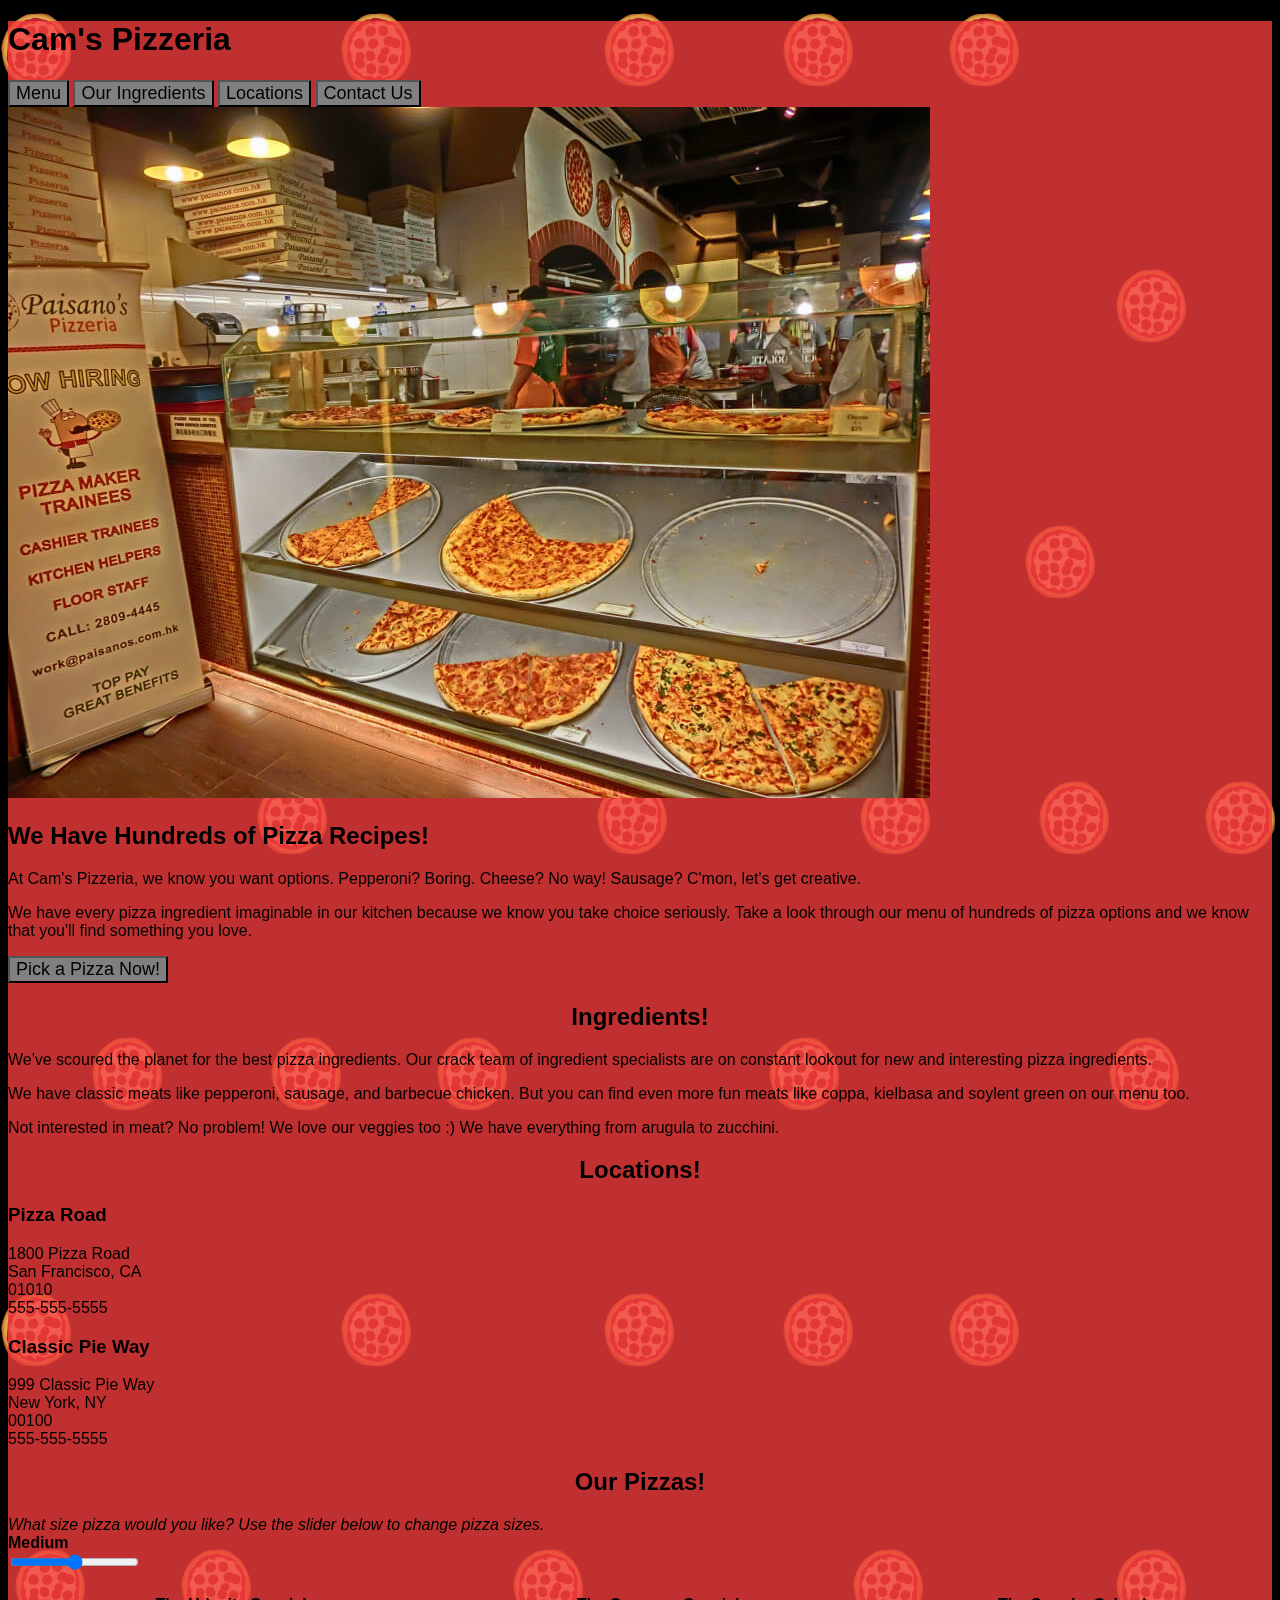
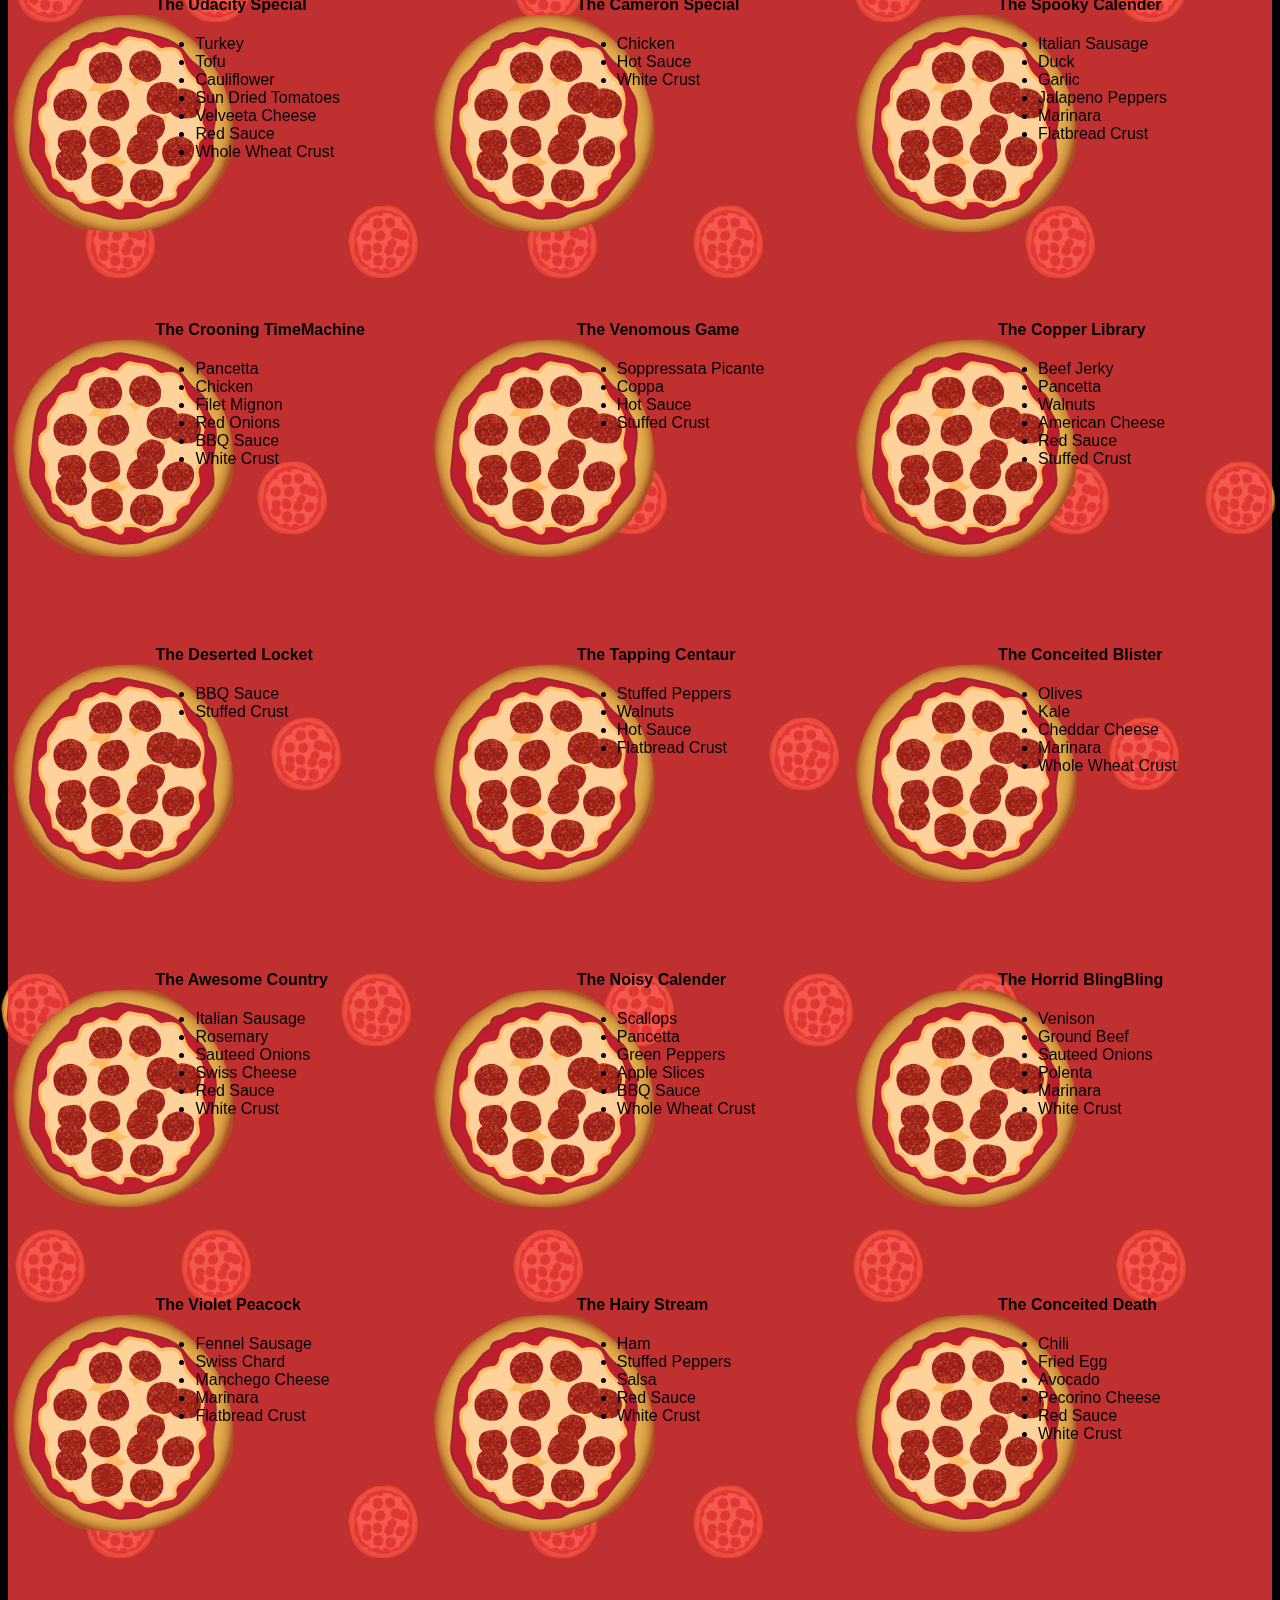
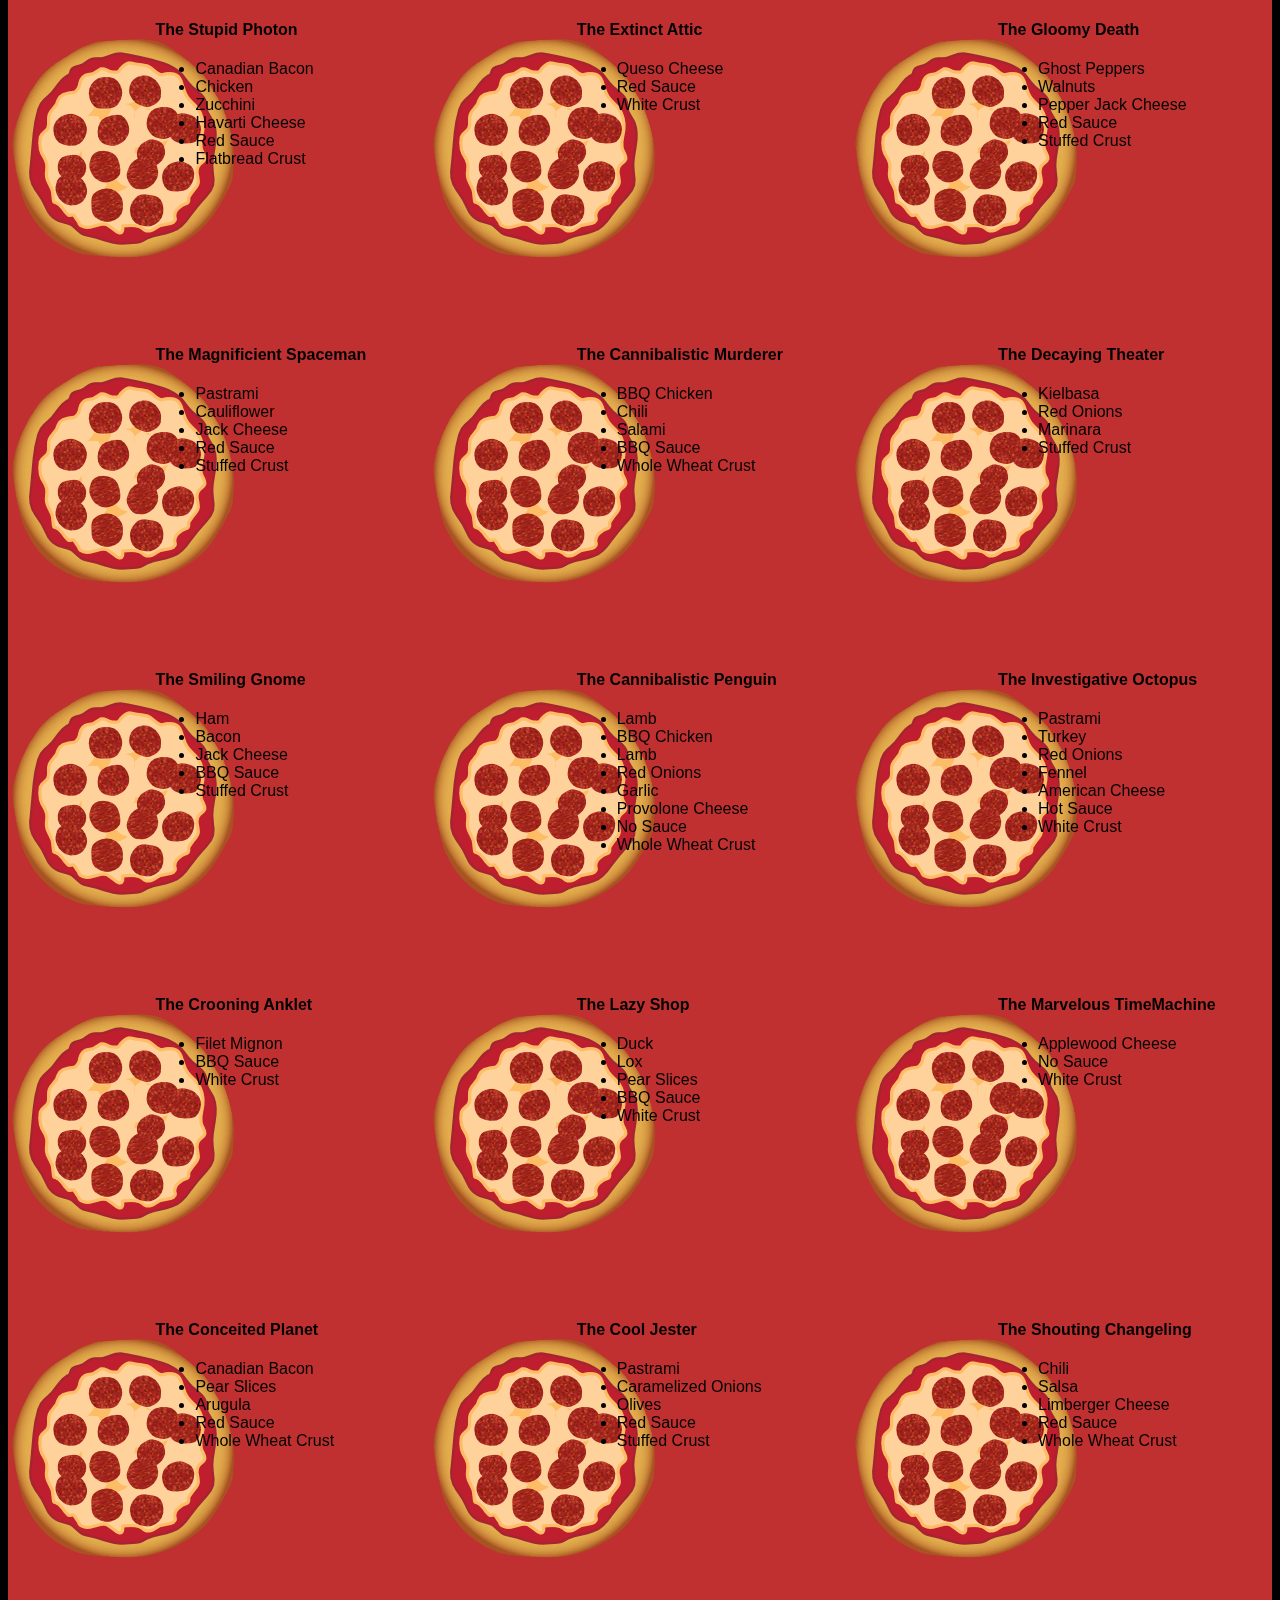
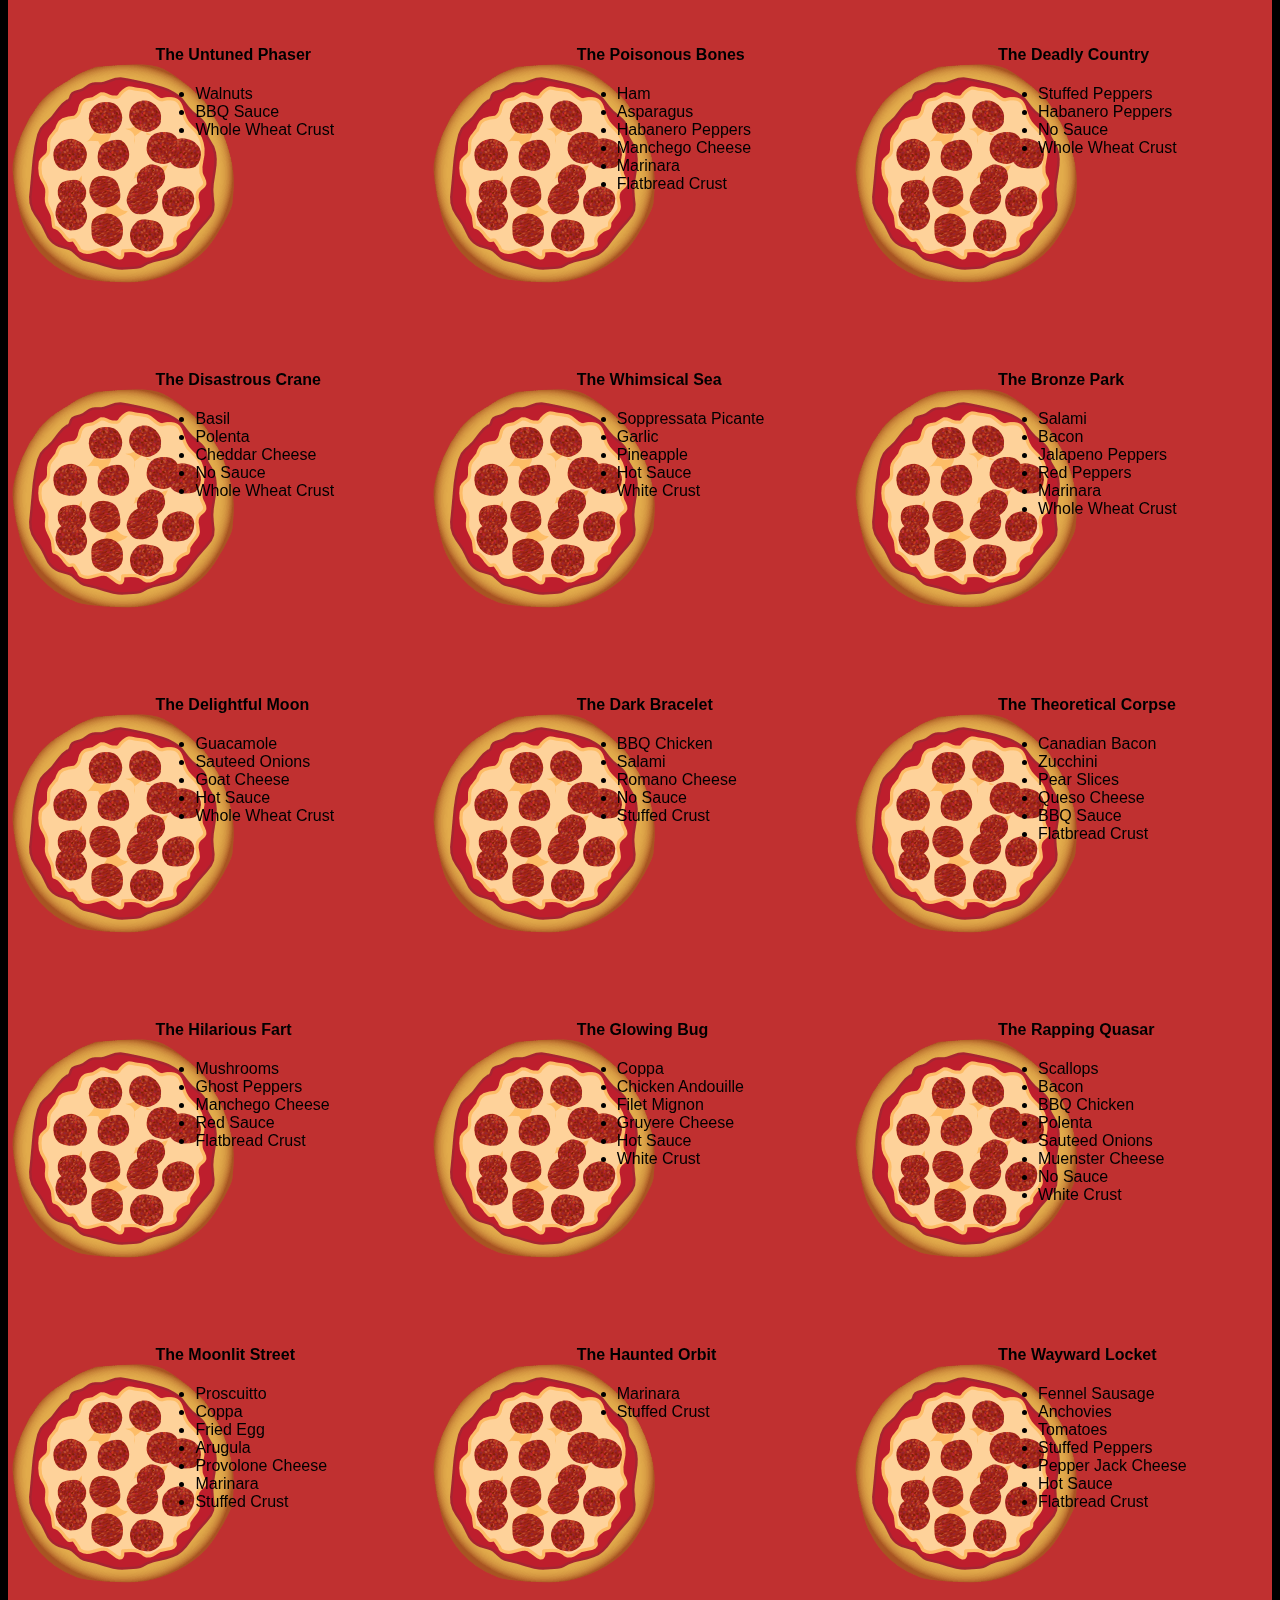
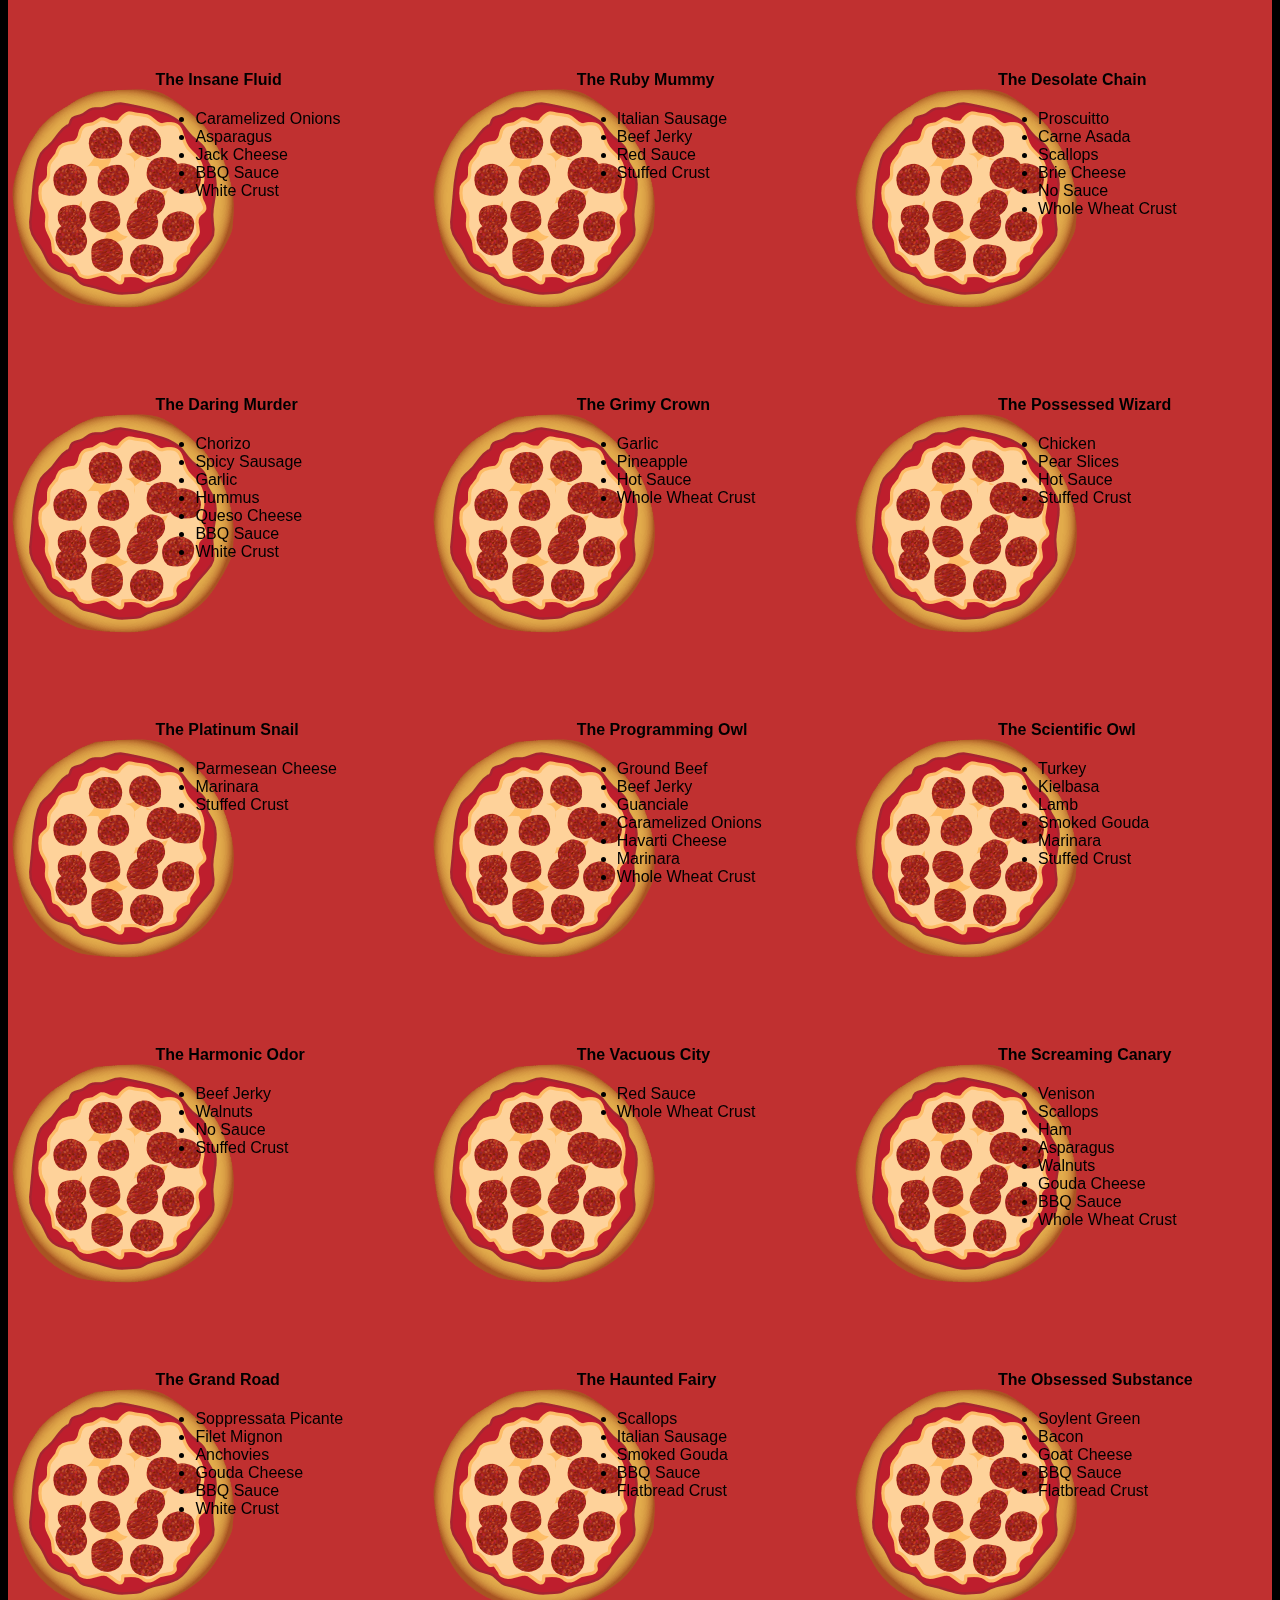
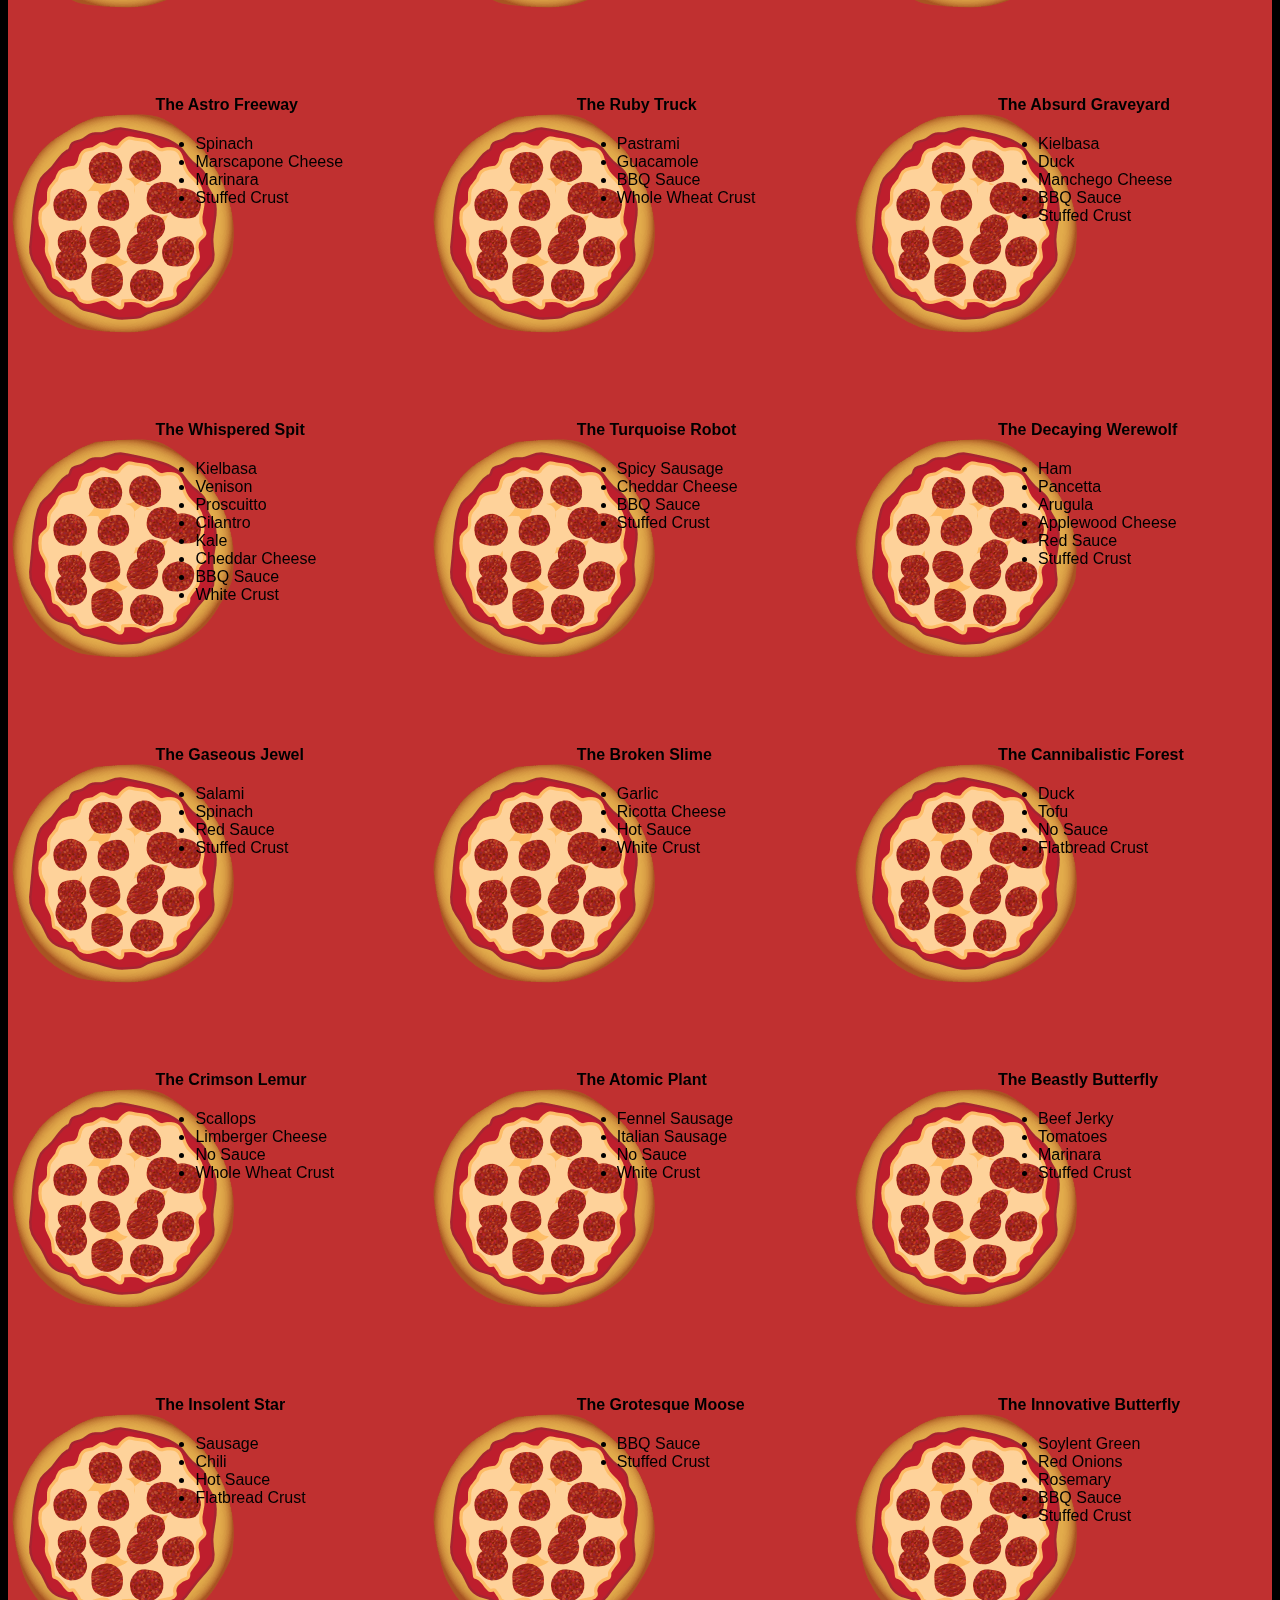
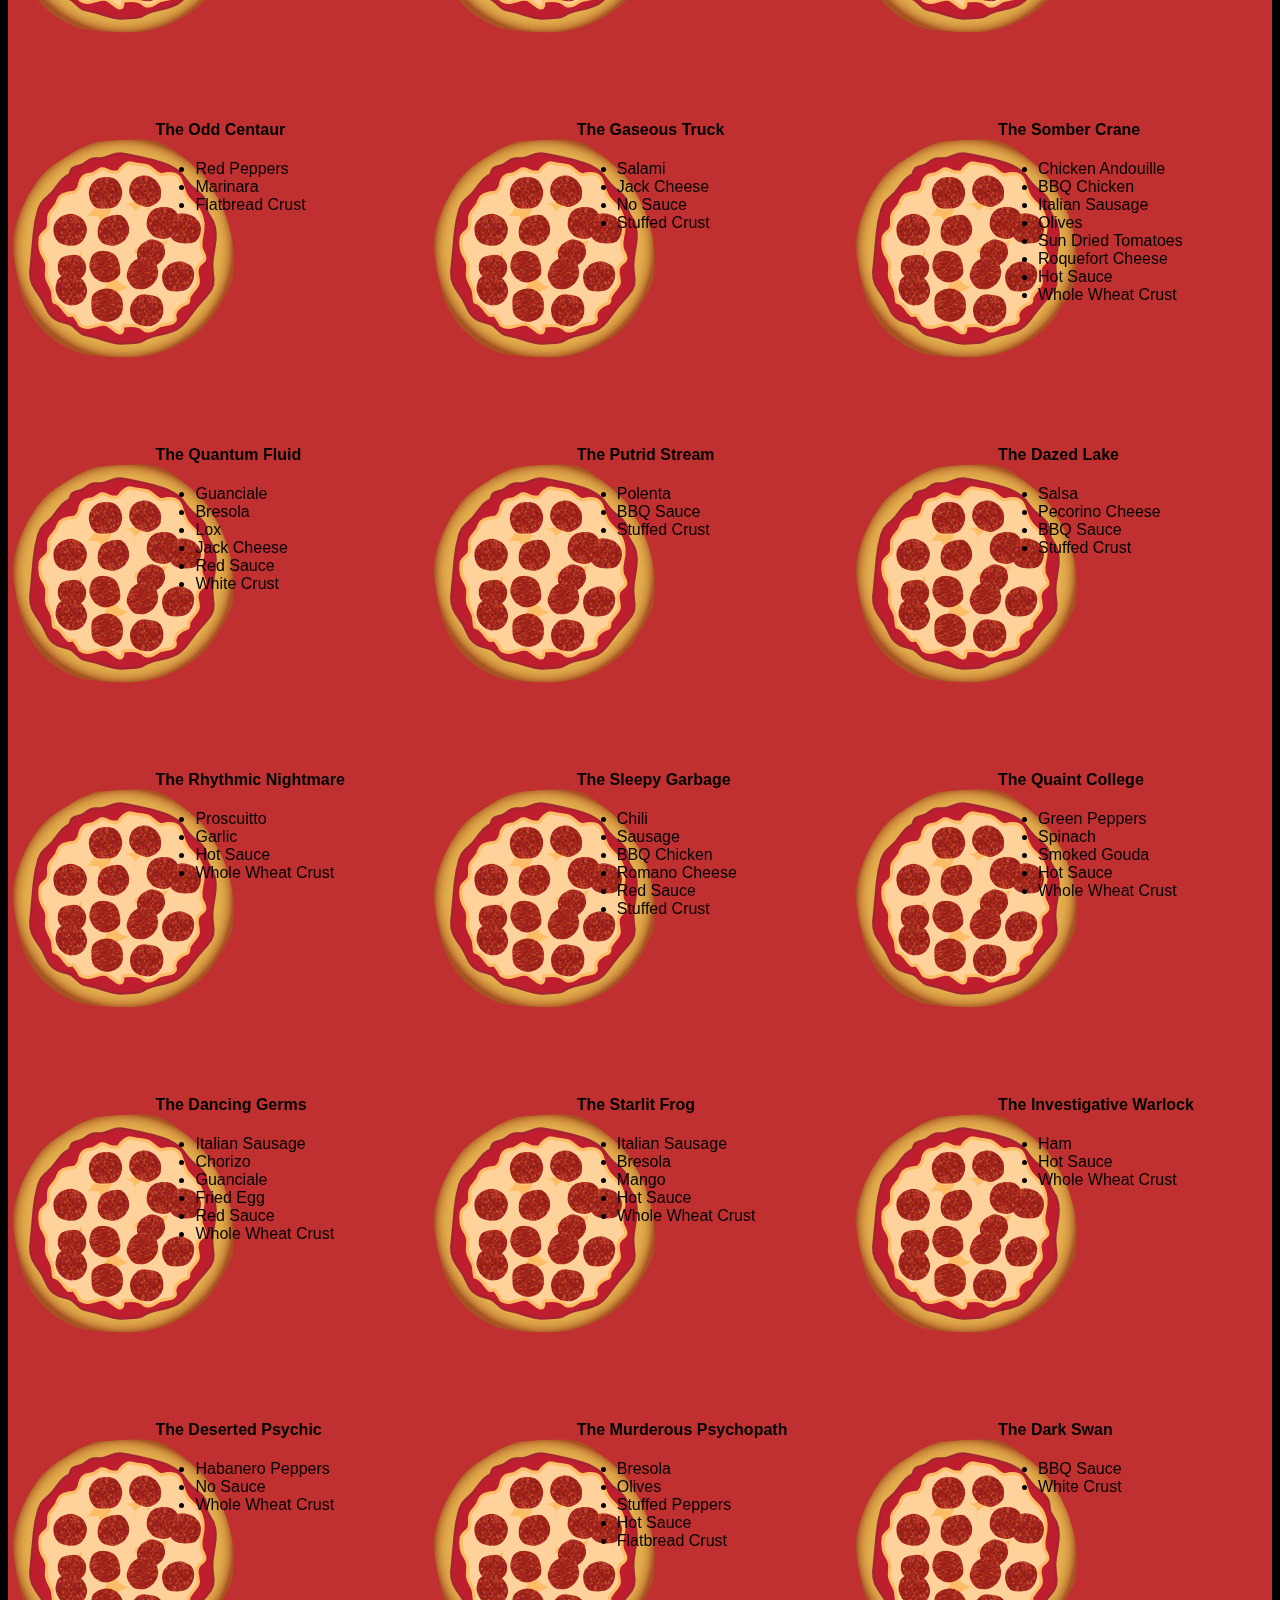
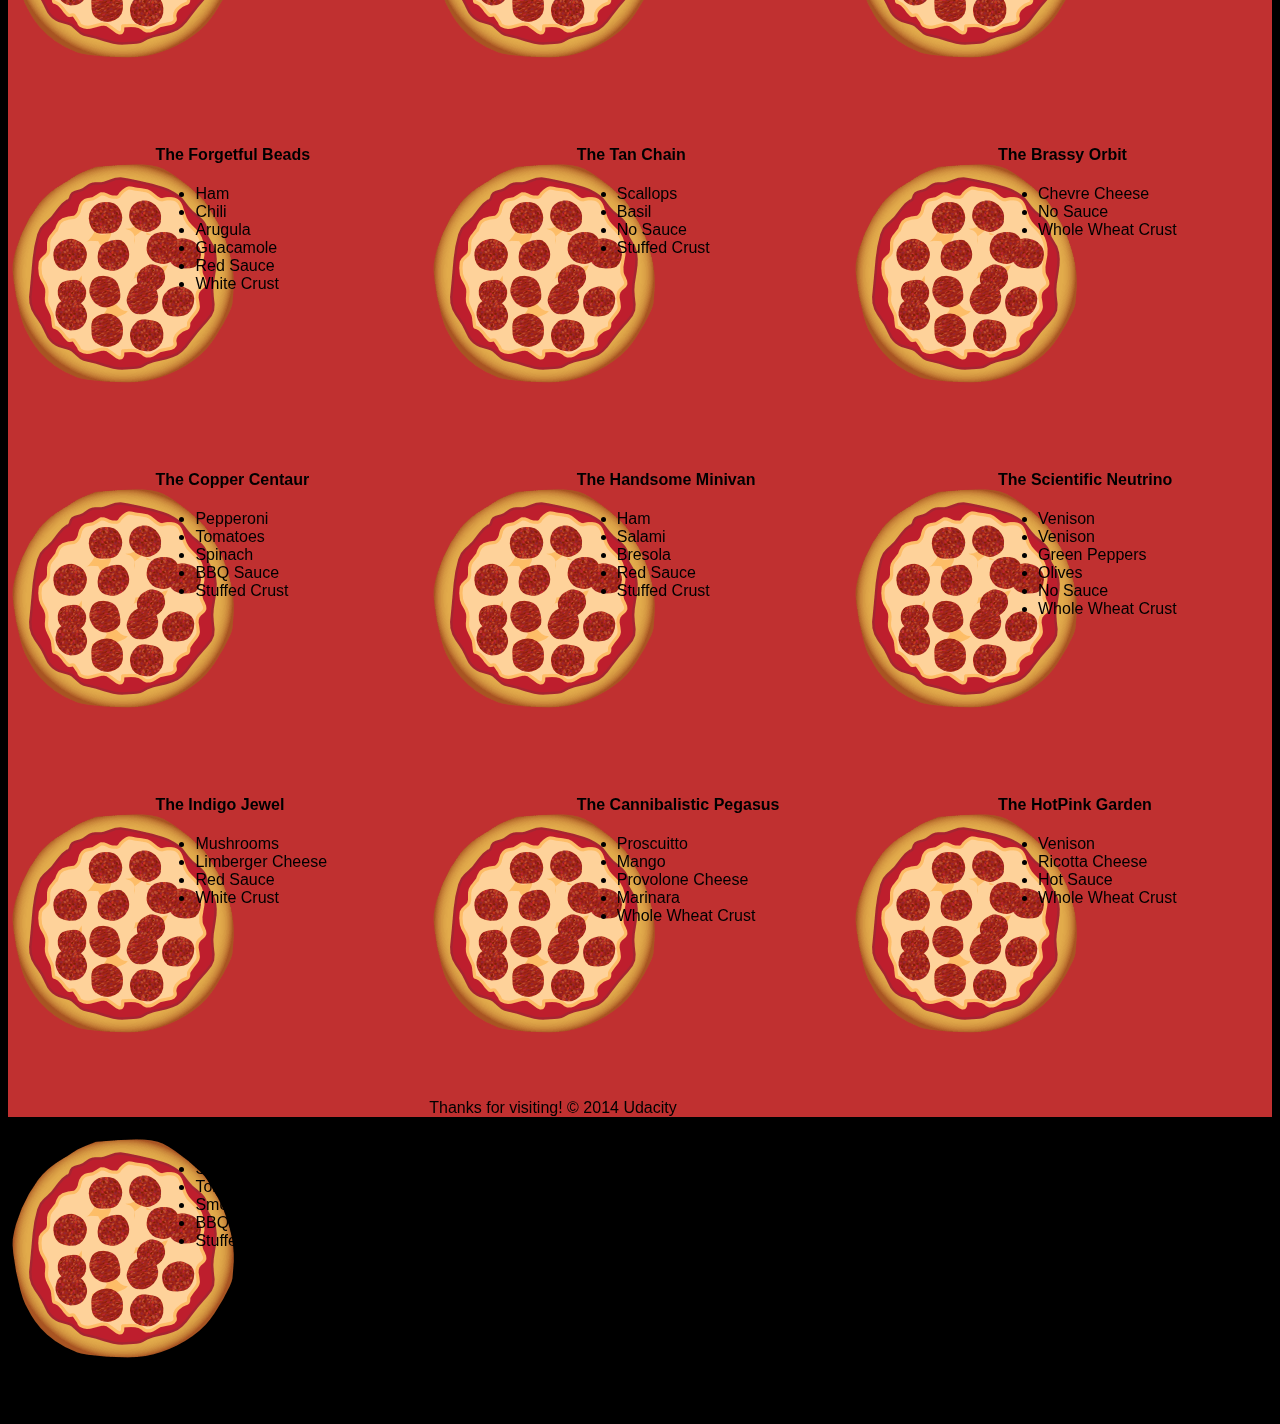
==== views/pizza.html @ ca4ec392 "Small updates" ====
﻿<!DOCTYPE HTML>
<html>
<head>
    <meta name="viewport" content="width=device-width, initial-scale=1">
<meta charset="utf-8" />
  <link rel="stylesheet" href="css/bootstrap-grid.css">
    <!--Inlining the css-->
    <style>
        *{-webkit-box-sizing:border-box;-moz-box-sizing:border-box;-box-sizing:border-box}body{font-family:"Trebuchet MS",Helvetica,sans-serif;background:#000}input{background:grey;font-size:18px}form{display:inline-block}.centered{text-align:center}#pizzaSize{font-weight:800}.mover{position:fixed;width:256px;z-index:-1;will-change:transform}.randomPizzaContainer{float:left;display:flex}.randomPizzaContainer:after{content:"";display:table;clear:both}.container{background-color:rgba(240,60,60,.8)}
    </style>
</head>

<body>
  <div class="container">
    <div id="header" class="row">
      <div class="col-md-6">
        <div class="row">
          <div class="col-md-12">
            <h1>Cam's Pizzeria</h1>
            <div class="row">
              <div id="menu" class="col-md-12">
                <form action="#randomPizzas">
                  <input type="submit" value="Menu">
                </form>
                <form action="#ingredients">
                  <input type="submit" value="Our Ingredients">
                </form>
                <form action="#locations">
                  <input type="submit" value="Locations">
                </form>
                <form action="#" onsubmit="alert('Thanks for clicking! This button doesn\'t do anything because this is a fake pizzeria :\)')">
                  <input type="submit" value="Contact Us">
                </form>
              </div>
            </div>
          </div>
        </div>
      </div>
      <div id="movingPizzas1" class="col-md-6">
      </div>
    </div>
    <div id="callToAction" class="row">
      <div class="col-md-4">
        <img src="images/pizzeria.jpg" class="img-responsive"> <!-- Image credit to: http://commons.wikimedia.org/wiki/File:HK_TST_night_%E5%98%89%E8%98%AD%E9%81%93_Granville_Road_restaurant_Paisano's_Pizzeria_pizza_Dec-2013.JPG -->
      </div>
      <div class="col-md-8">
        <div class="row">
          <div class="col-md-12">
            <h2>We Have Hundreds of Pizza Recipes!</h2>
            <p>At Cam's Pizzeria, we know you want options. Pepperoni? Boring. Cheese? No way! Sausage? C'mon, let's get creative.</p>

            <p>We have every pizza ingredient imaginable in our kitchen because we know you take choice seriously. Take a look through our menu of hundreds of pizza options and we know that you'll find something you love.</p>
          </div>
        </div>
        <div class="row">
          <div class="col-md-6 col-md-push-3">
            <form action="#randomPizzas">
              <input type="submit" value="Pick a Pizza Now!">
            </form>
          </div>
        </div>
      </div>
    </div>
    <div id="ingredients" class="row">
      <div class="col-md-8 col-md-push-2">
        <div class="row">
          <div class="col-md-12 centered">
            <h2>Ingredients!</h2>
          </div>
        </div>
        <div class="row">
          <div class="col-md-12">
            <p>We've scoured the planet for the best pizza ingredients. Our crack team of ingredient specialists are on constant lookout for new and interesting pizza ingredients.</p>

            <p>We have classic meats like pepperoni, sausage, and barbecue chicken. But you can find even more fun meats like coppa, kielbasa and soylent green on our menu too.</p>

            <p>Not interested in meat? No problem! We love our veggies too :) We have everything from arugula to zucchini.</p>
          </div>
        </div>
      </div>
    </div>
    <div id="locations" class="row">
      <div class="col-md-12">
        <h2 style="text-align: center">Locations!</h2>
        <div class="row">
          <div class="col-md-6">
            <h3>Pizza Road</h3>
            <p>1800 Pizza Road<br>San Francisco, CA<br>01010<br>555-555-5555</p>
          </div>
          <div class="col-md-6">
            <h3>Classic Pie Way</h3>
            <p>999 Classic Pie Way<br>New York, NY<br>00100<br>555-555-5555</p>
          </div>
        </div>
      </div>
    </div>
    <div id="pizzaGenerator" class="row">
      <div class="col-md-12">
        <h2 style="text-align: center">Our Pizzas!</h2>
        <div class="row">
          <div class="col-md-12">
            <em>What size pizza would you like? Use the slider below to change pizza sizes.</em>
          </div>
          <div id="pizzaSize" class="col-md-6">Medium</div>
          <div class="col-md-12">
            <input id="sizeSlider" type="range" min="1" max="3" value="2" step="1" onchange="resizePizzas(this.value)"></input>
          </div>
        </div>
        <div id="randomPizzas" class="row">
          <div id="pizza0" class="randomPizzaContainer" style="width:33.33%; height: 325px;">
            <div style="width:35%">
              <img src="images/pizza.png" class="img-responsive">
            </div>
            <div style="width:65%">
              <h4>The Udacity Special</h4>
              <ul>
                <li>Turkey</li>
                <li>Tofu</li>
                <li>Cauliflower</li>
                <li>Sun Dried Tomatoes</li>
                <li>Velveeta Cheese</li>
                <li>Red Sauce</li>
                <li>Whole Wheat Crust</li>
              </ul>
            </div>
          </div>
          <div id="pizza1" class="randomPizzaContainer" style="width:33.33%; height: 325px;">
            <div style="width:35%">
              <img src="images/pizza.png" class="img-responsive">
            </div>
            <div style="width:65%">
              <h4>The Cameron Special</h4>
              <ul>
                <li>Chicken</li>
                <li>Hot Sauce</li>
                <li>White Crust</li>
              </ul>
            </div>
          </div>
        </div>
      </div>
    </div>
    <div id="footer" class="col-md-12">Thanks for visiting! &copy; 2014 Udacity</div>
  </div>
  <script type="text/javascript" src="js/main.js"></script>

</body>

</html>
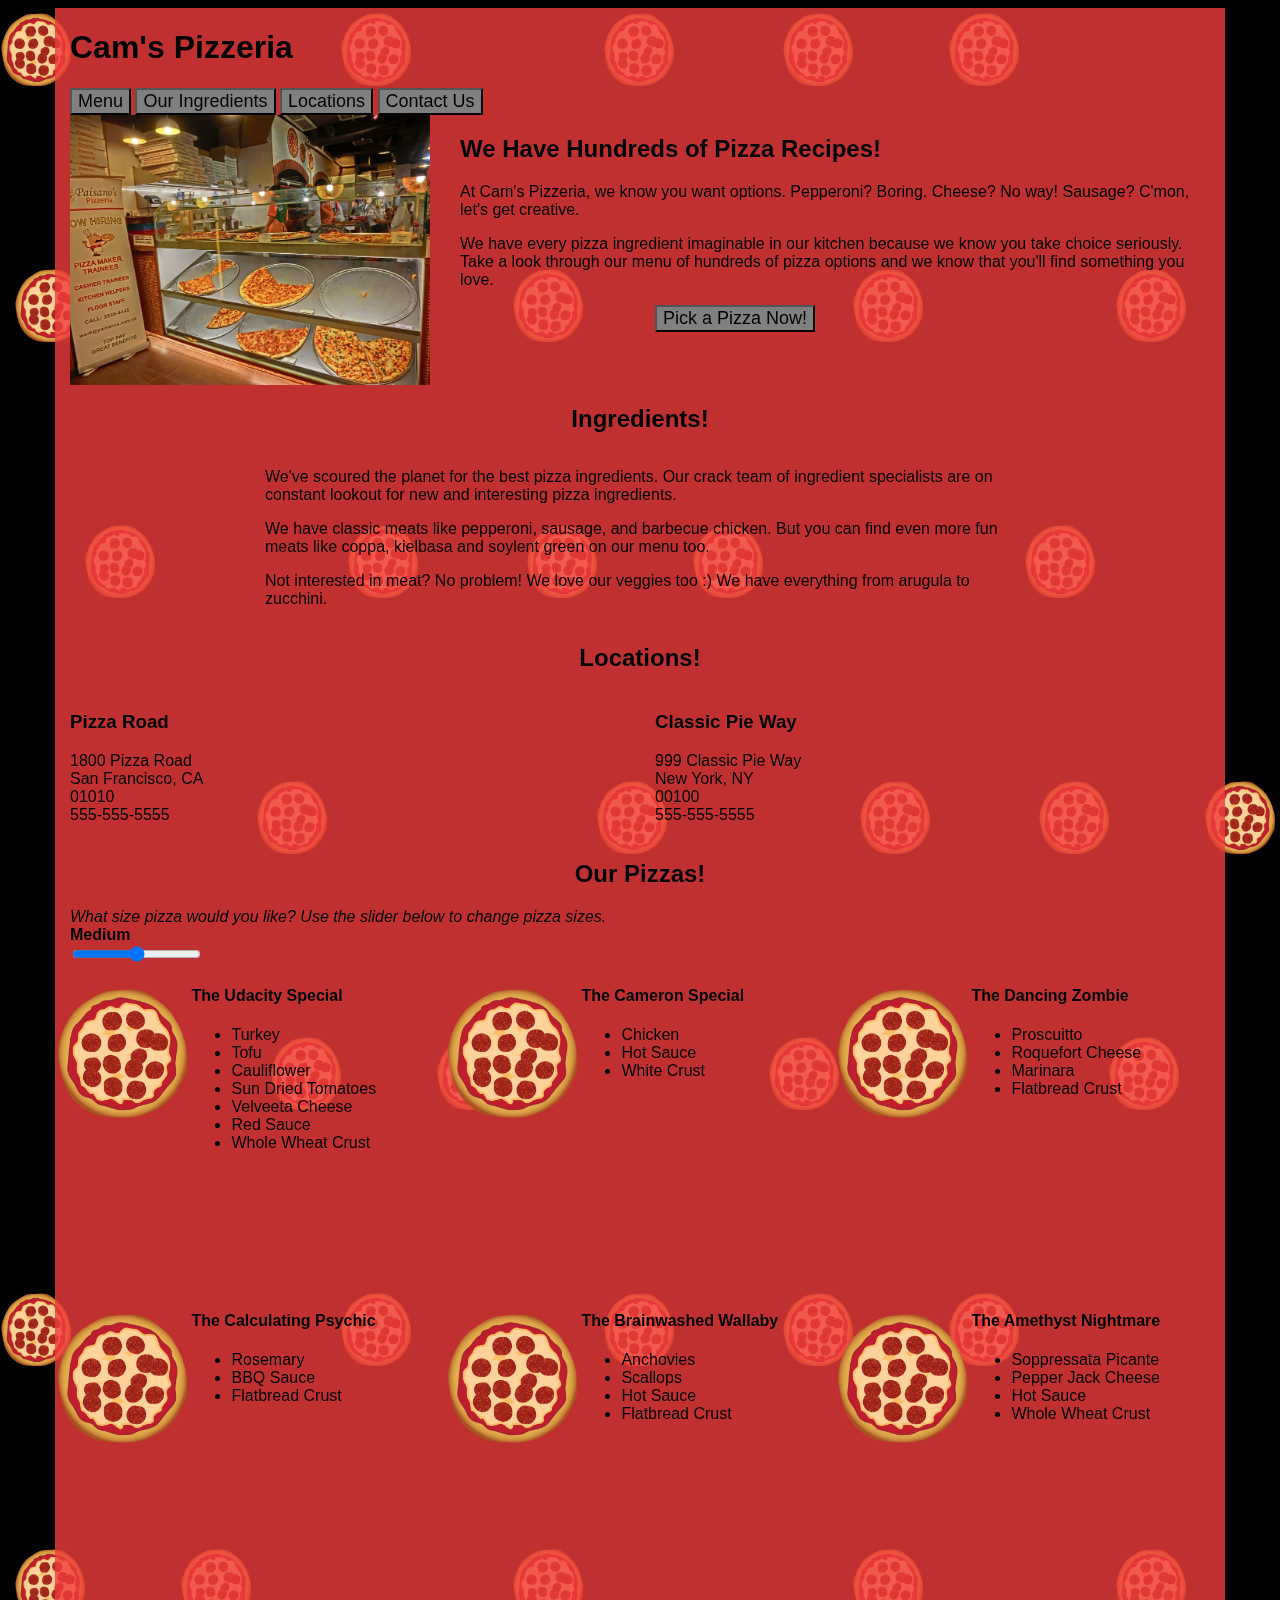
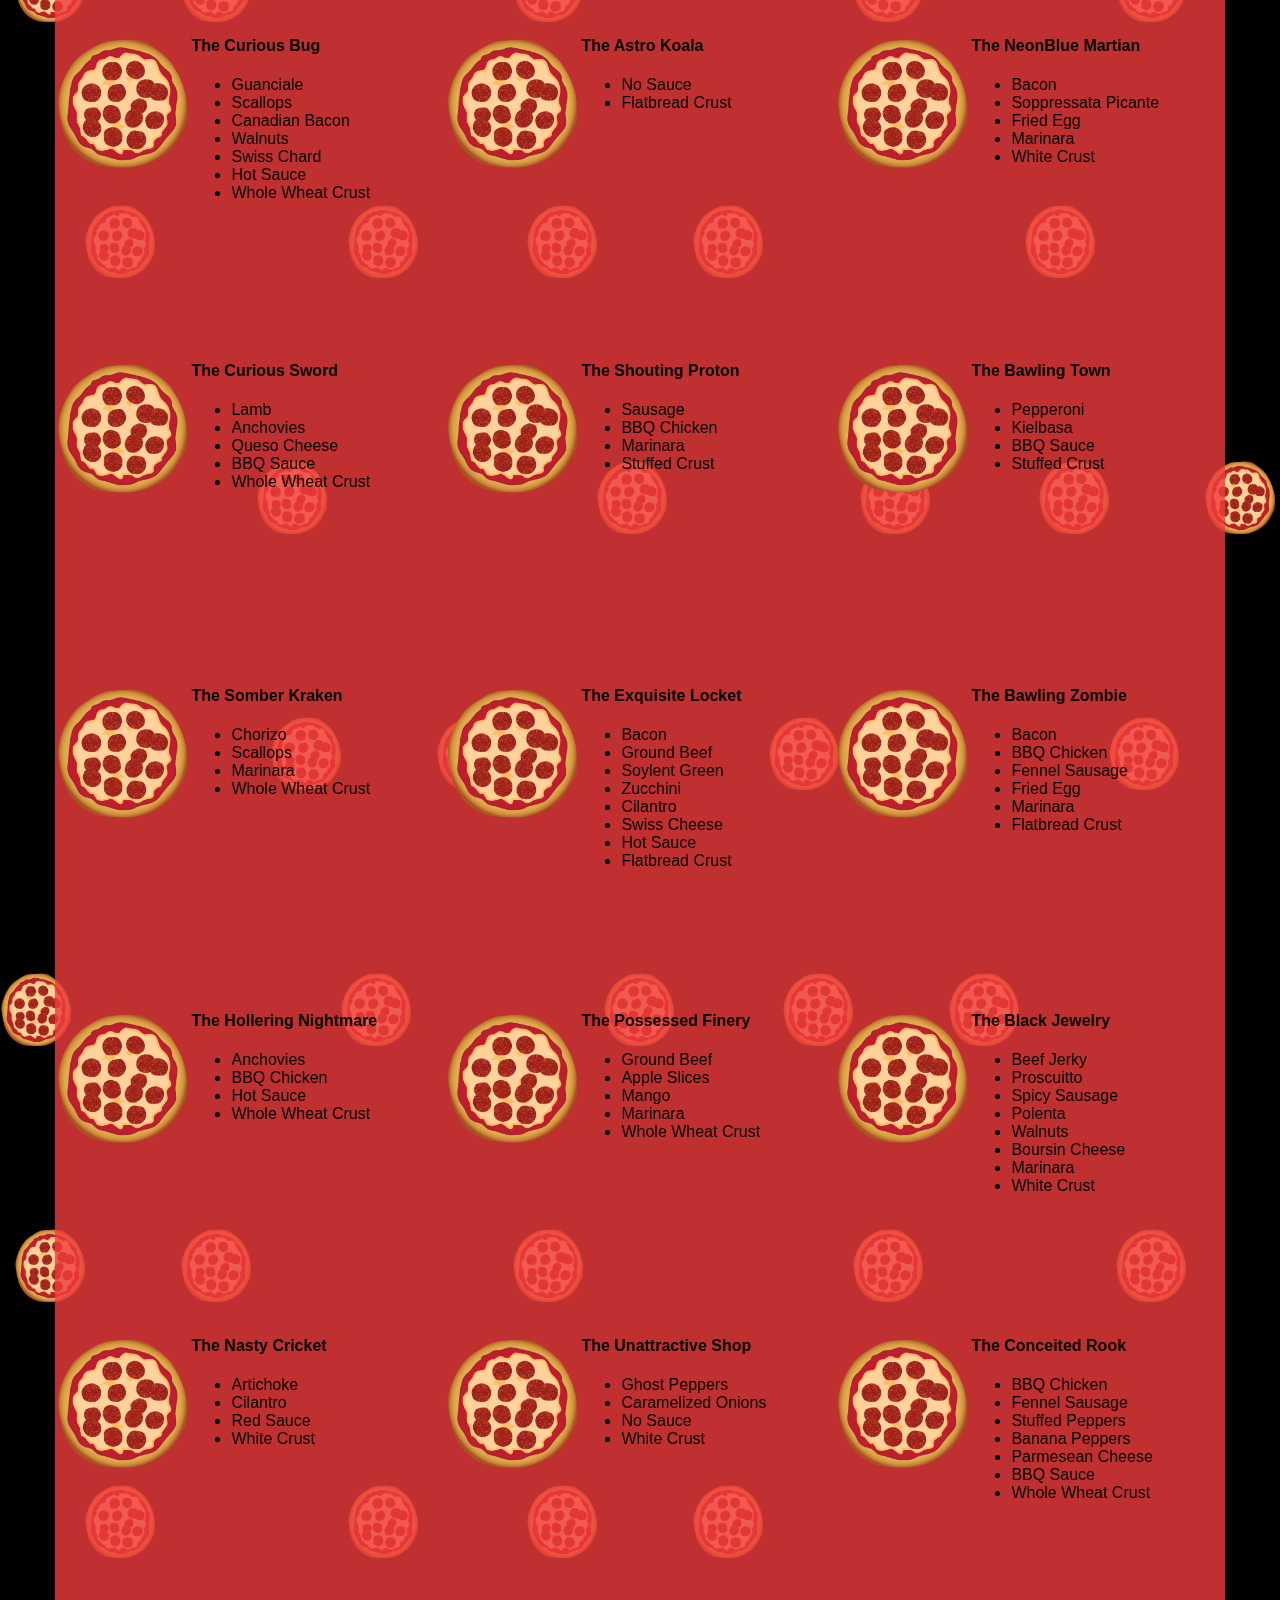
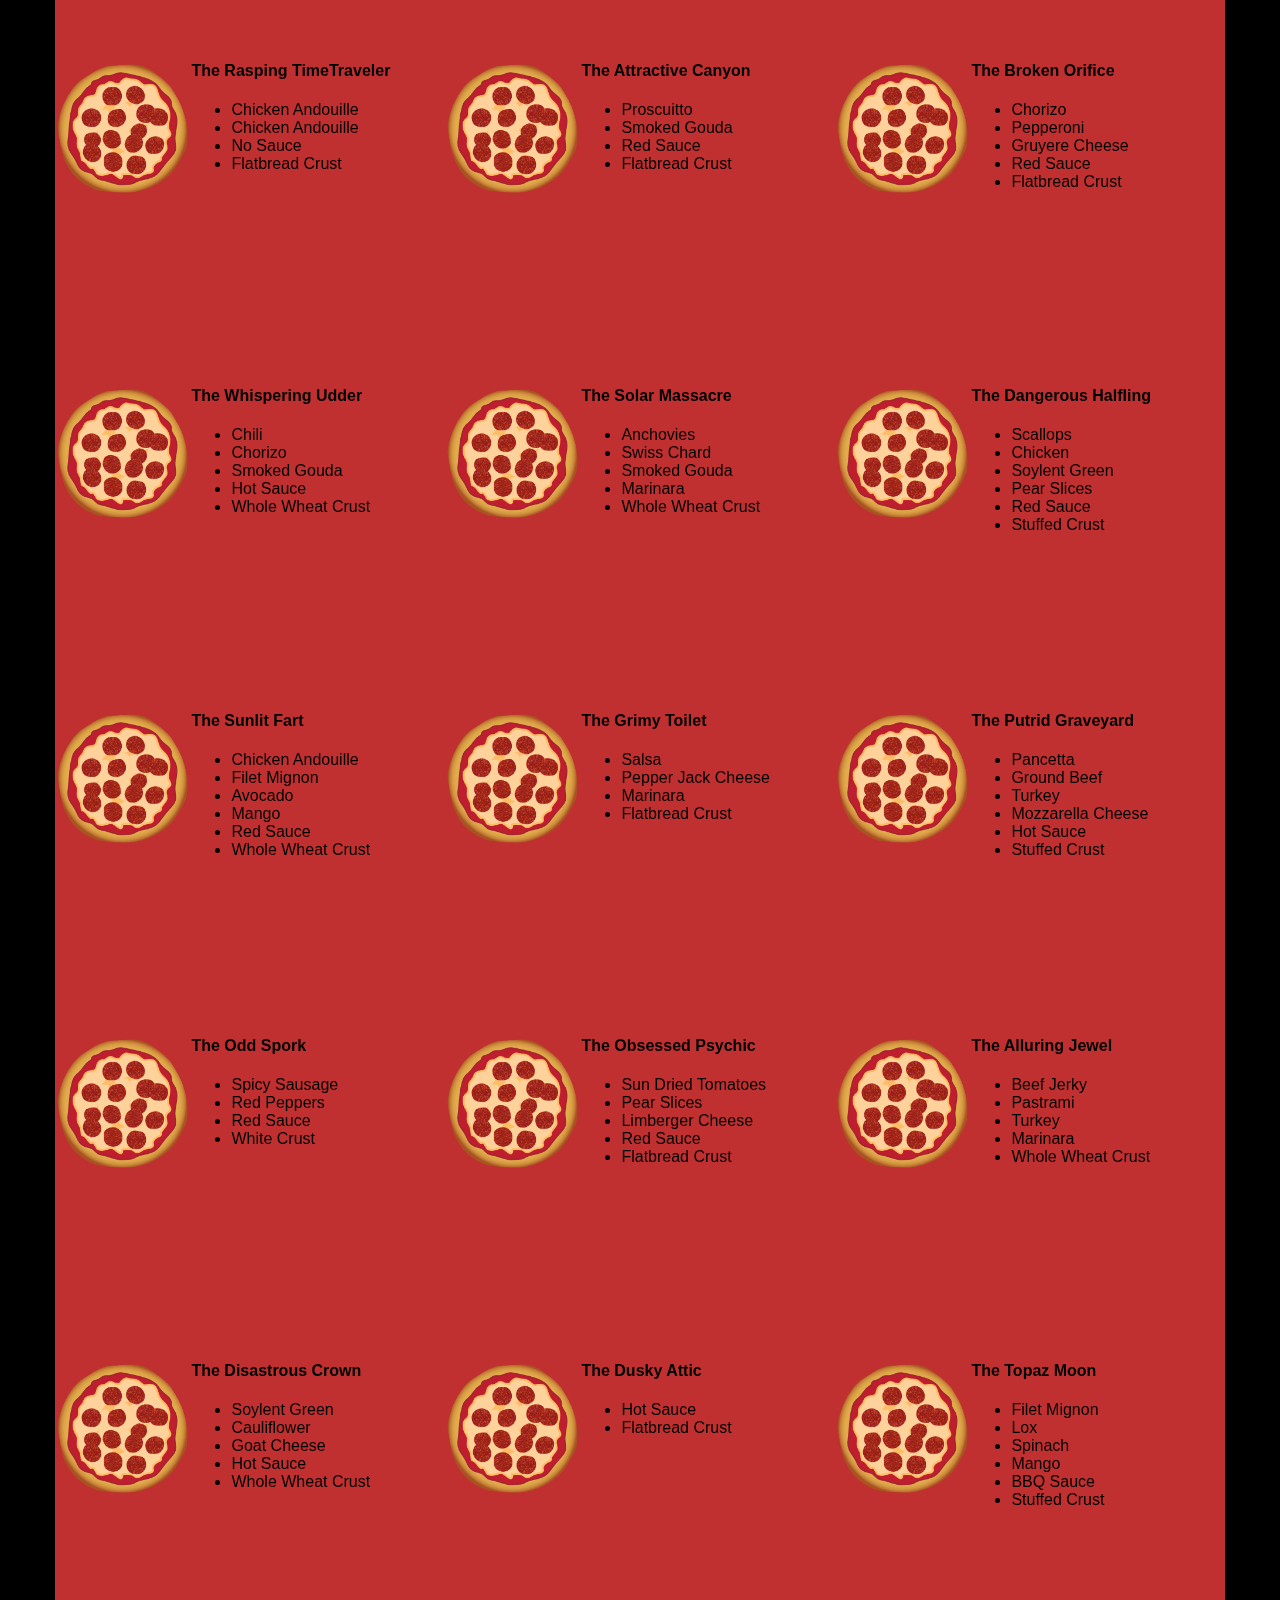
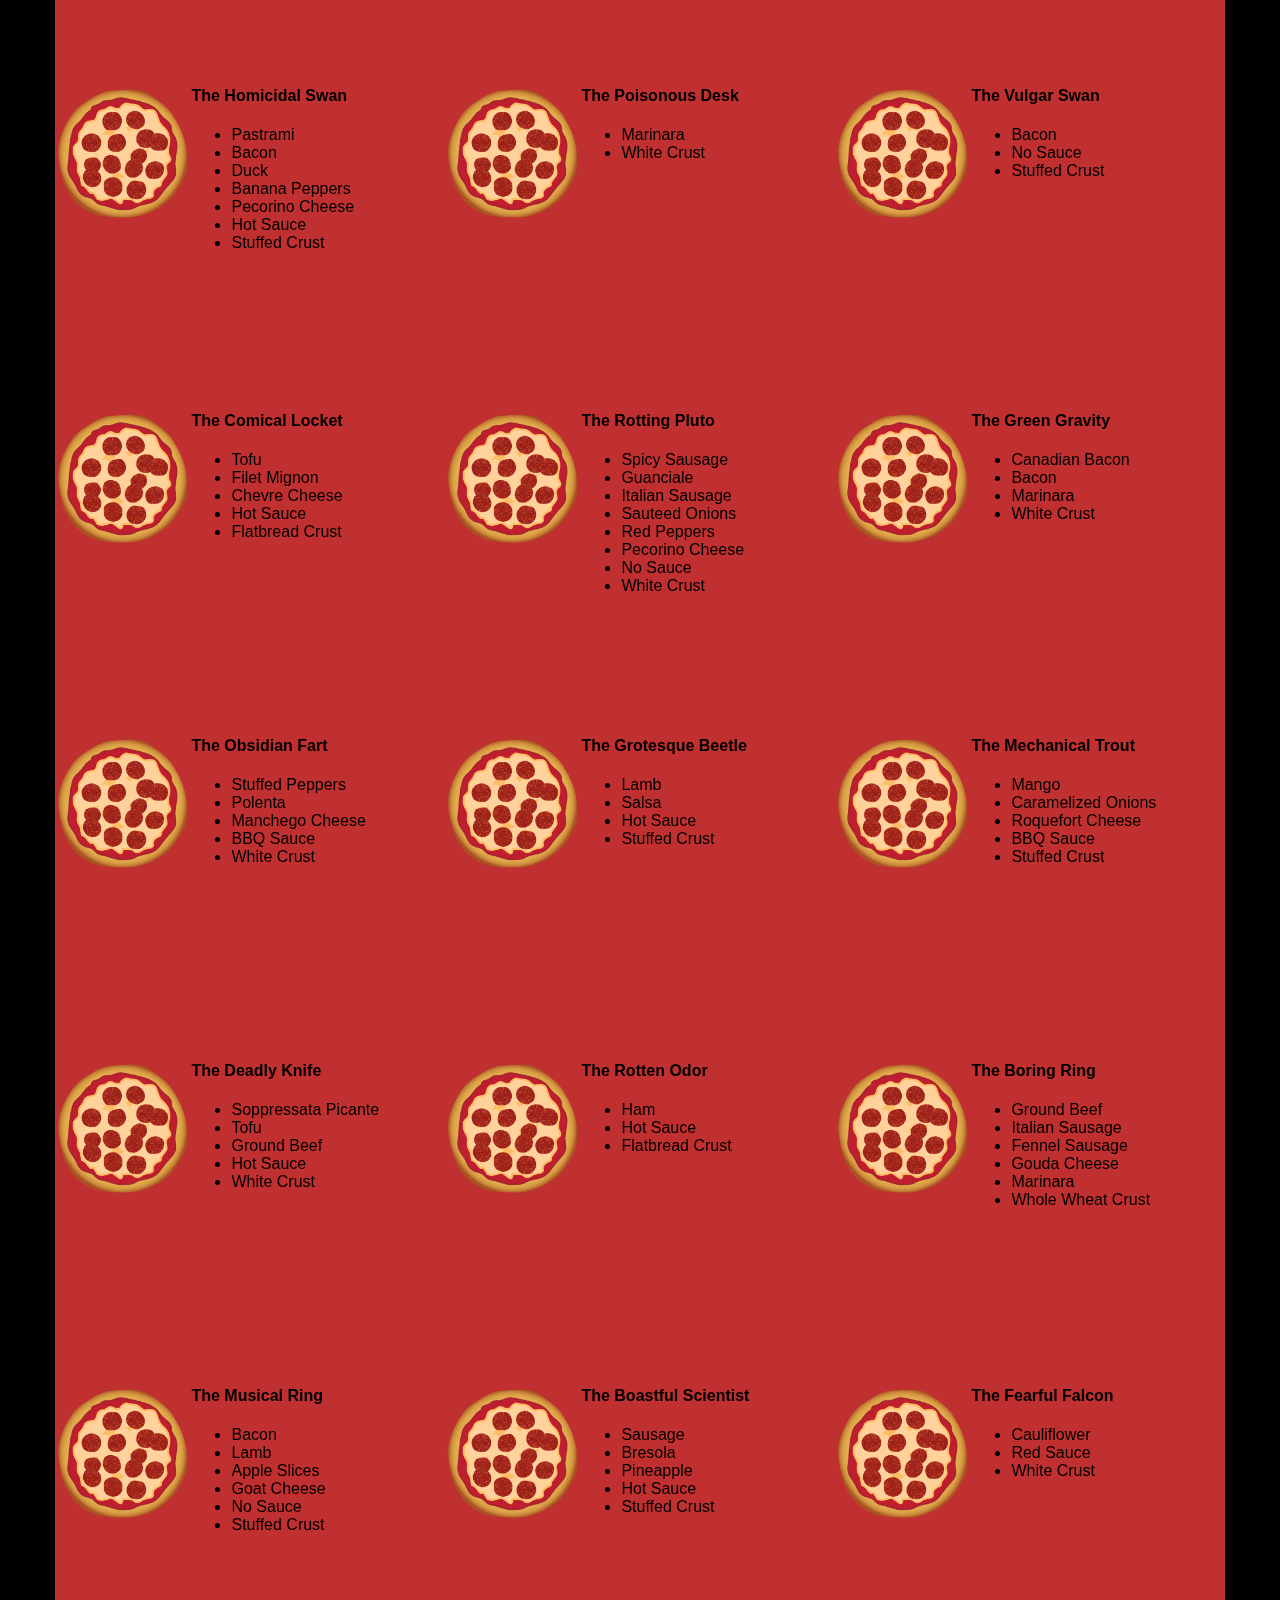
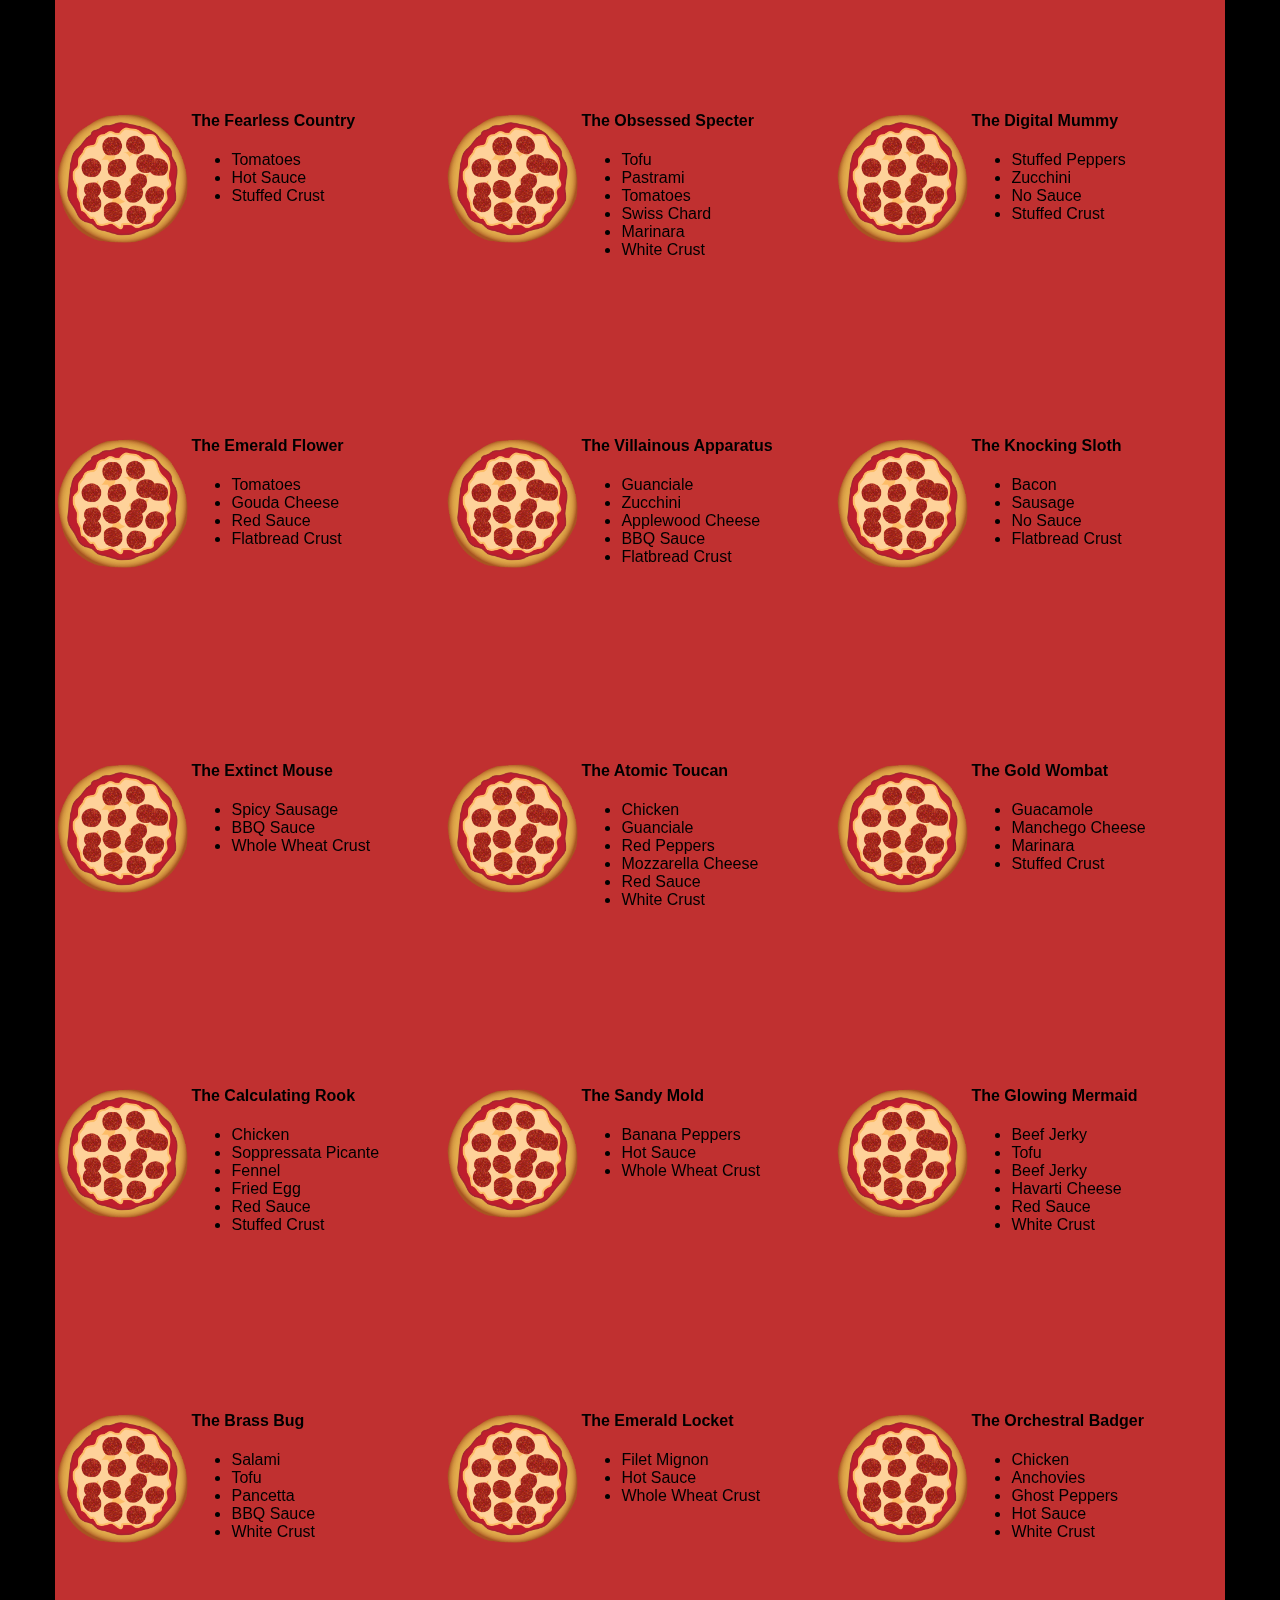
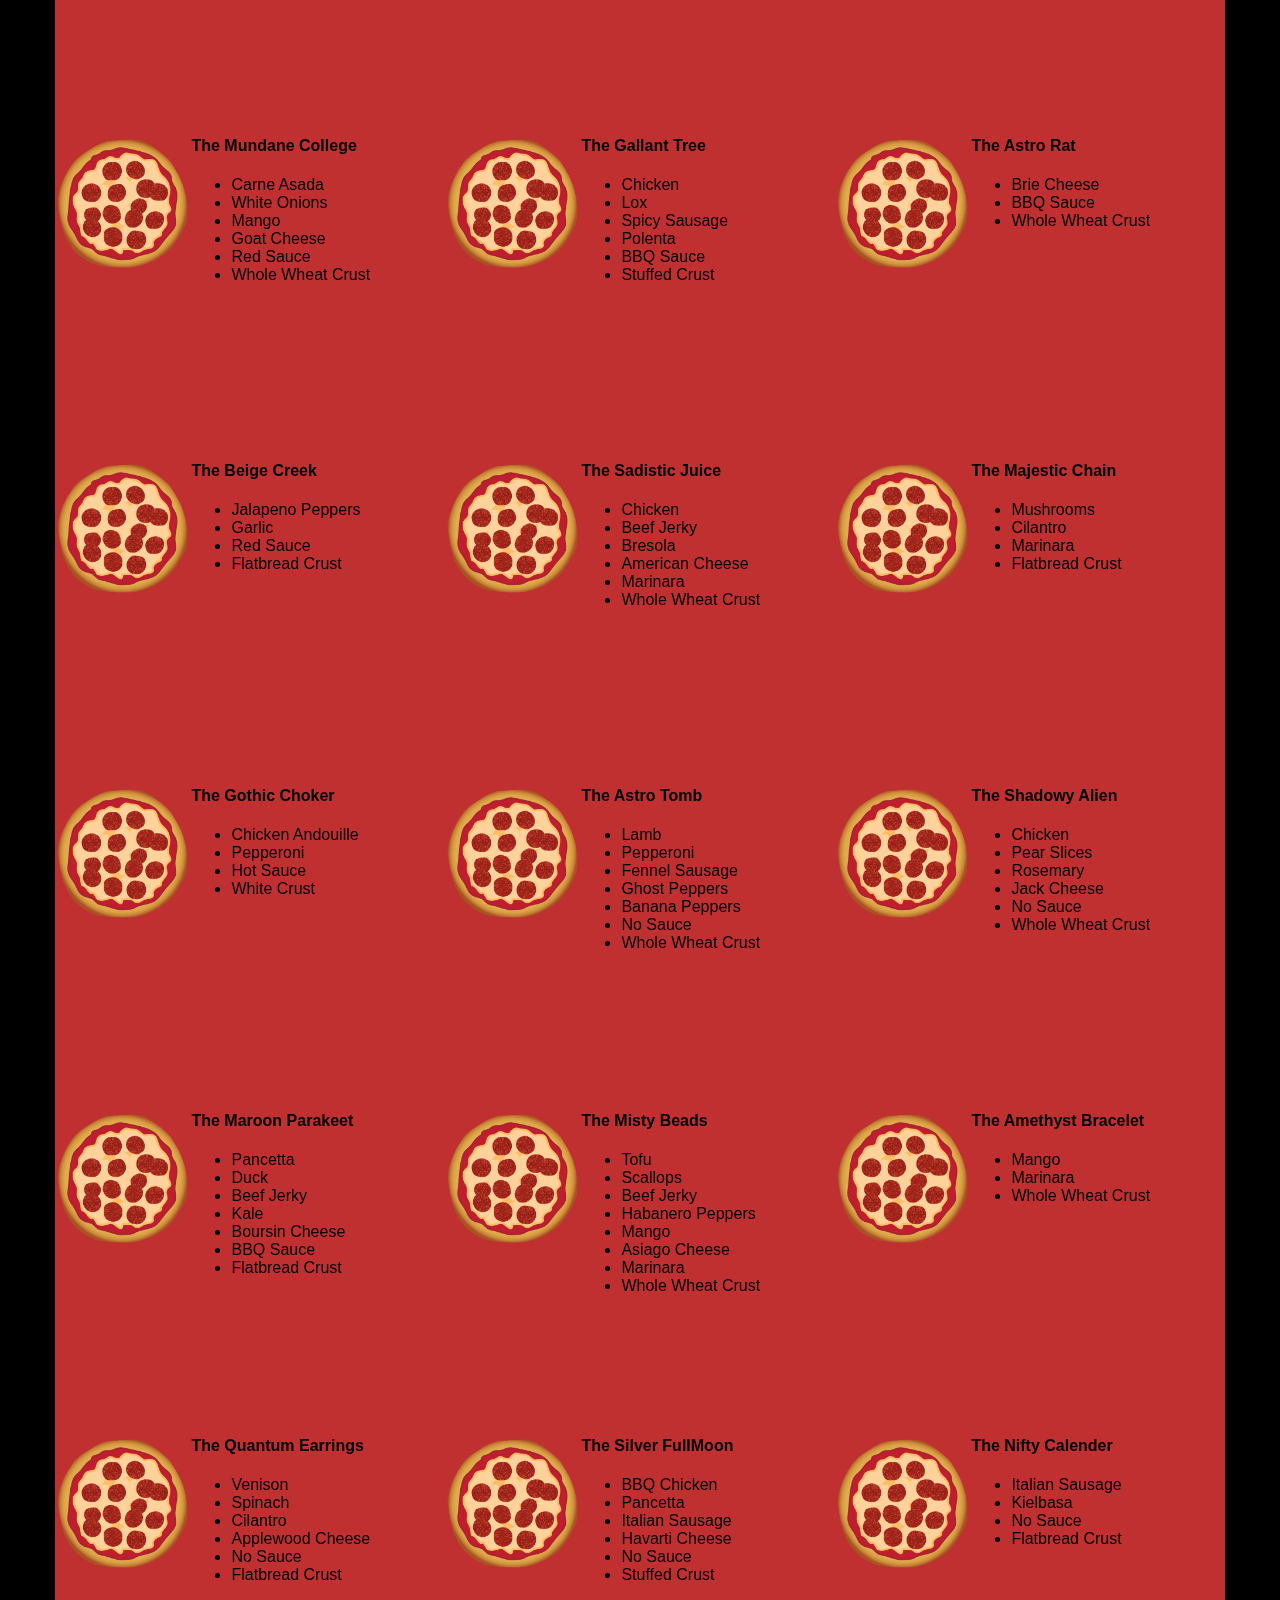
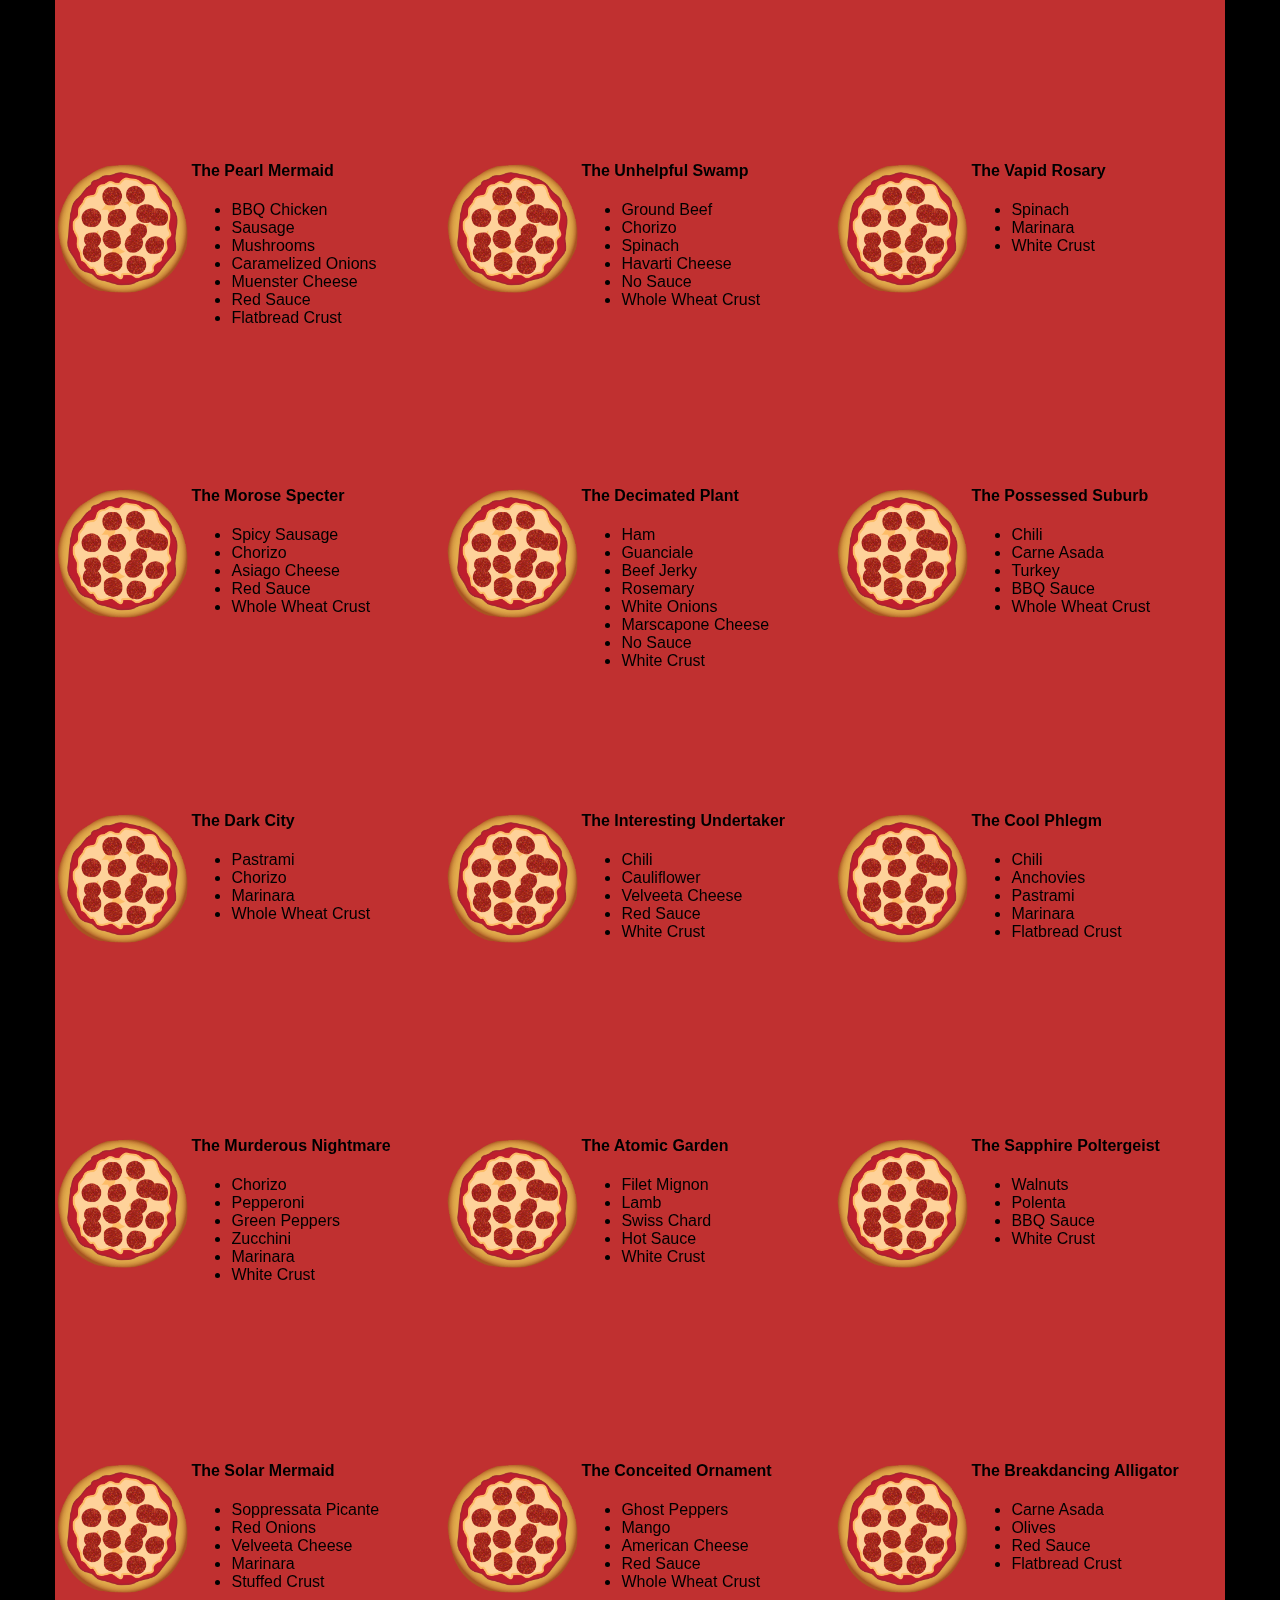
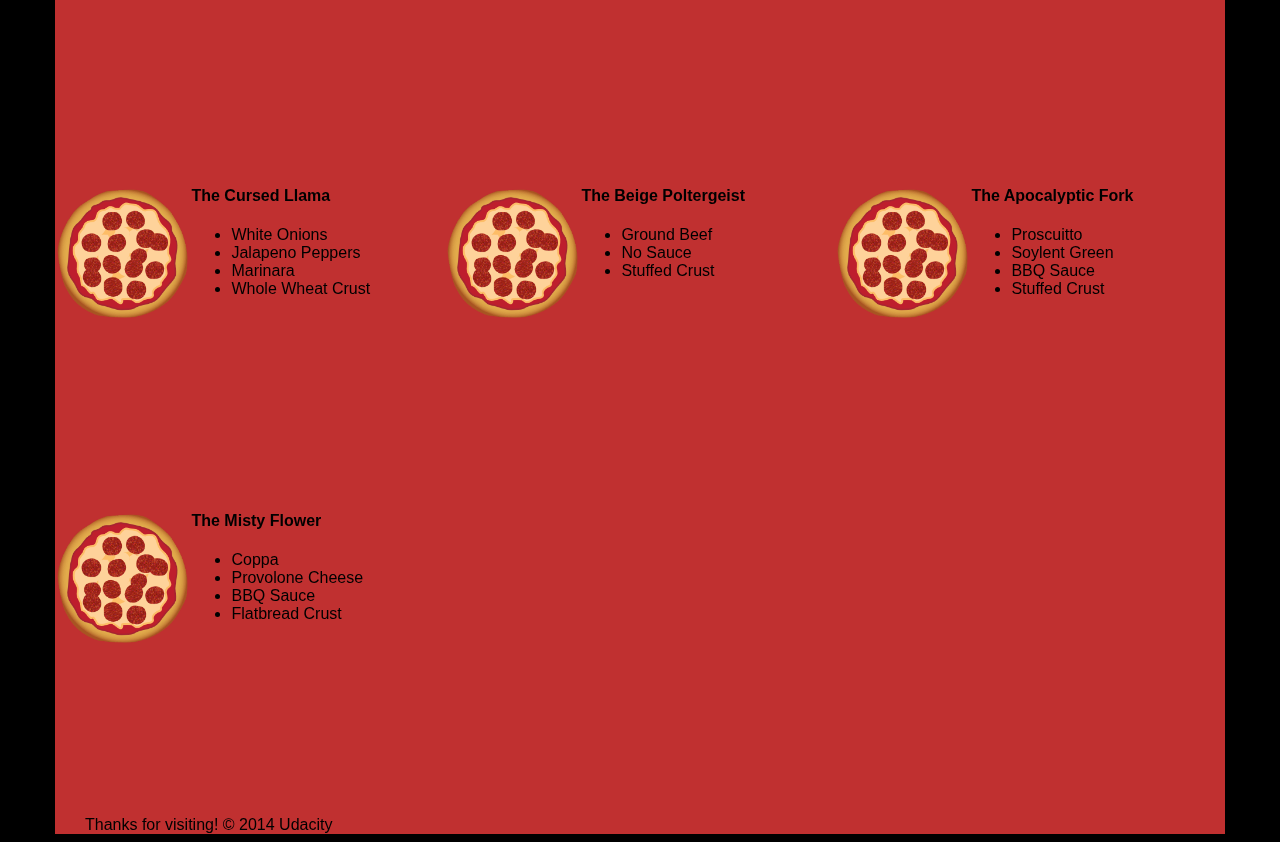
==== commit bb31b502: "bootstrap min" ====
--- a/views/pizza.html
+++ b/views/pizza.html
@@ -2,8 +2,8 @@
 <html>
 <head>
     <meta name="viewport" content="width=device-width, initial-scale=1">
-<meta charset="utf-8" />
-  <link rel="stylesheet" href="css/bootstrap-grid.css">
+    <meta charset="utf-8" />
+    <link rel="stylesheet" href="css/bootstrap-grid-min.css">
     <!--Inlining the css-->
     <style>
         *{-webkit-box-sizing:border-box;-moz-box-sizing:border-box;-box-sizing:border-box}body{font-family:"Trebuchet MS",Helvetica,sans-serif;background:#000}input{background:grey;font-size:18px}form{display:inline-block}.centered{text-align:center}#pizzaSize{font-weight:800}.mover{position:fixed;width:256px;z-index:-1;will-change:transform}.randomPizzaContainer{float:left;display:flex}.randomPizzaContainer:after{content:"";display:table;clear:both}.container{background-color:rgba(240,60,60,.8)}
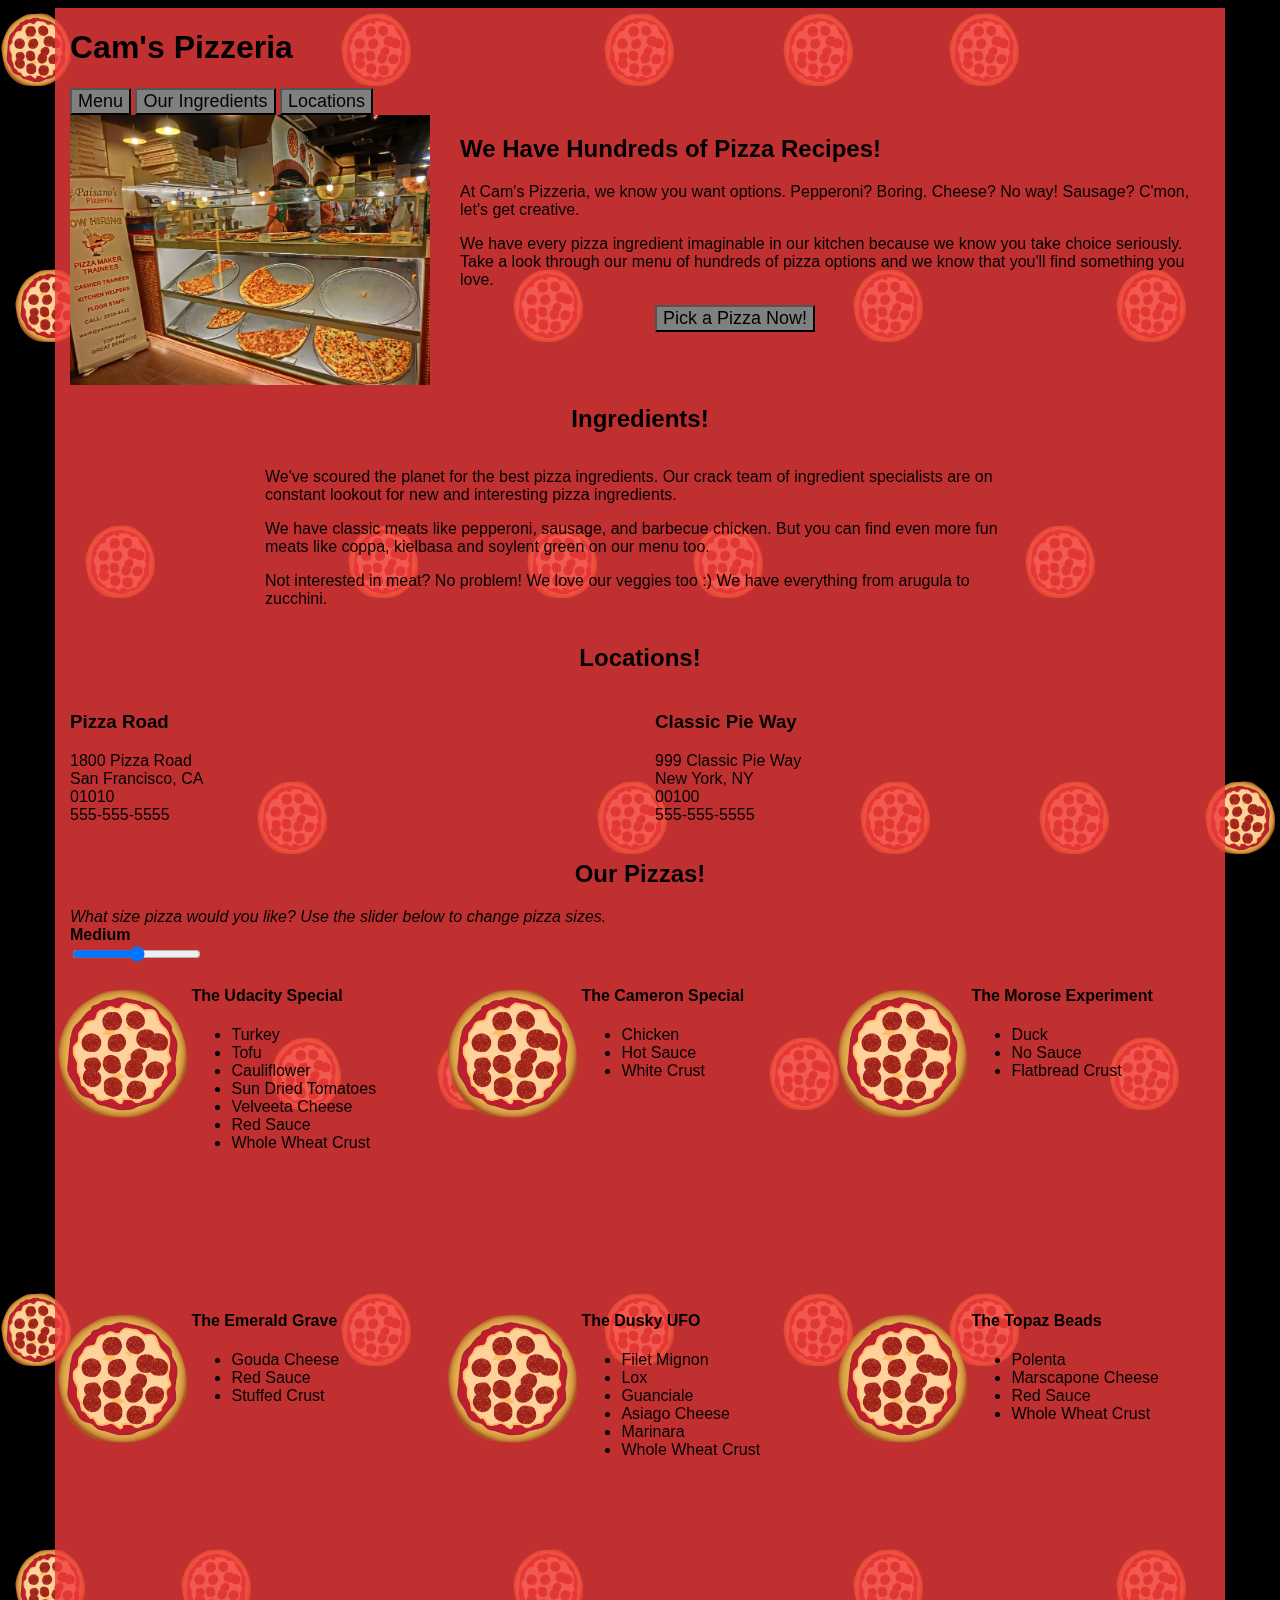
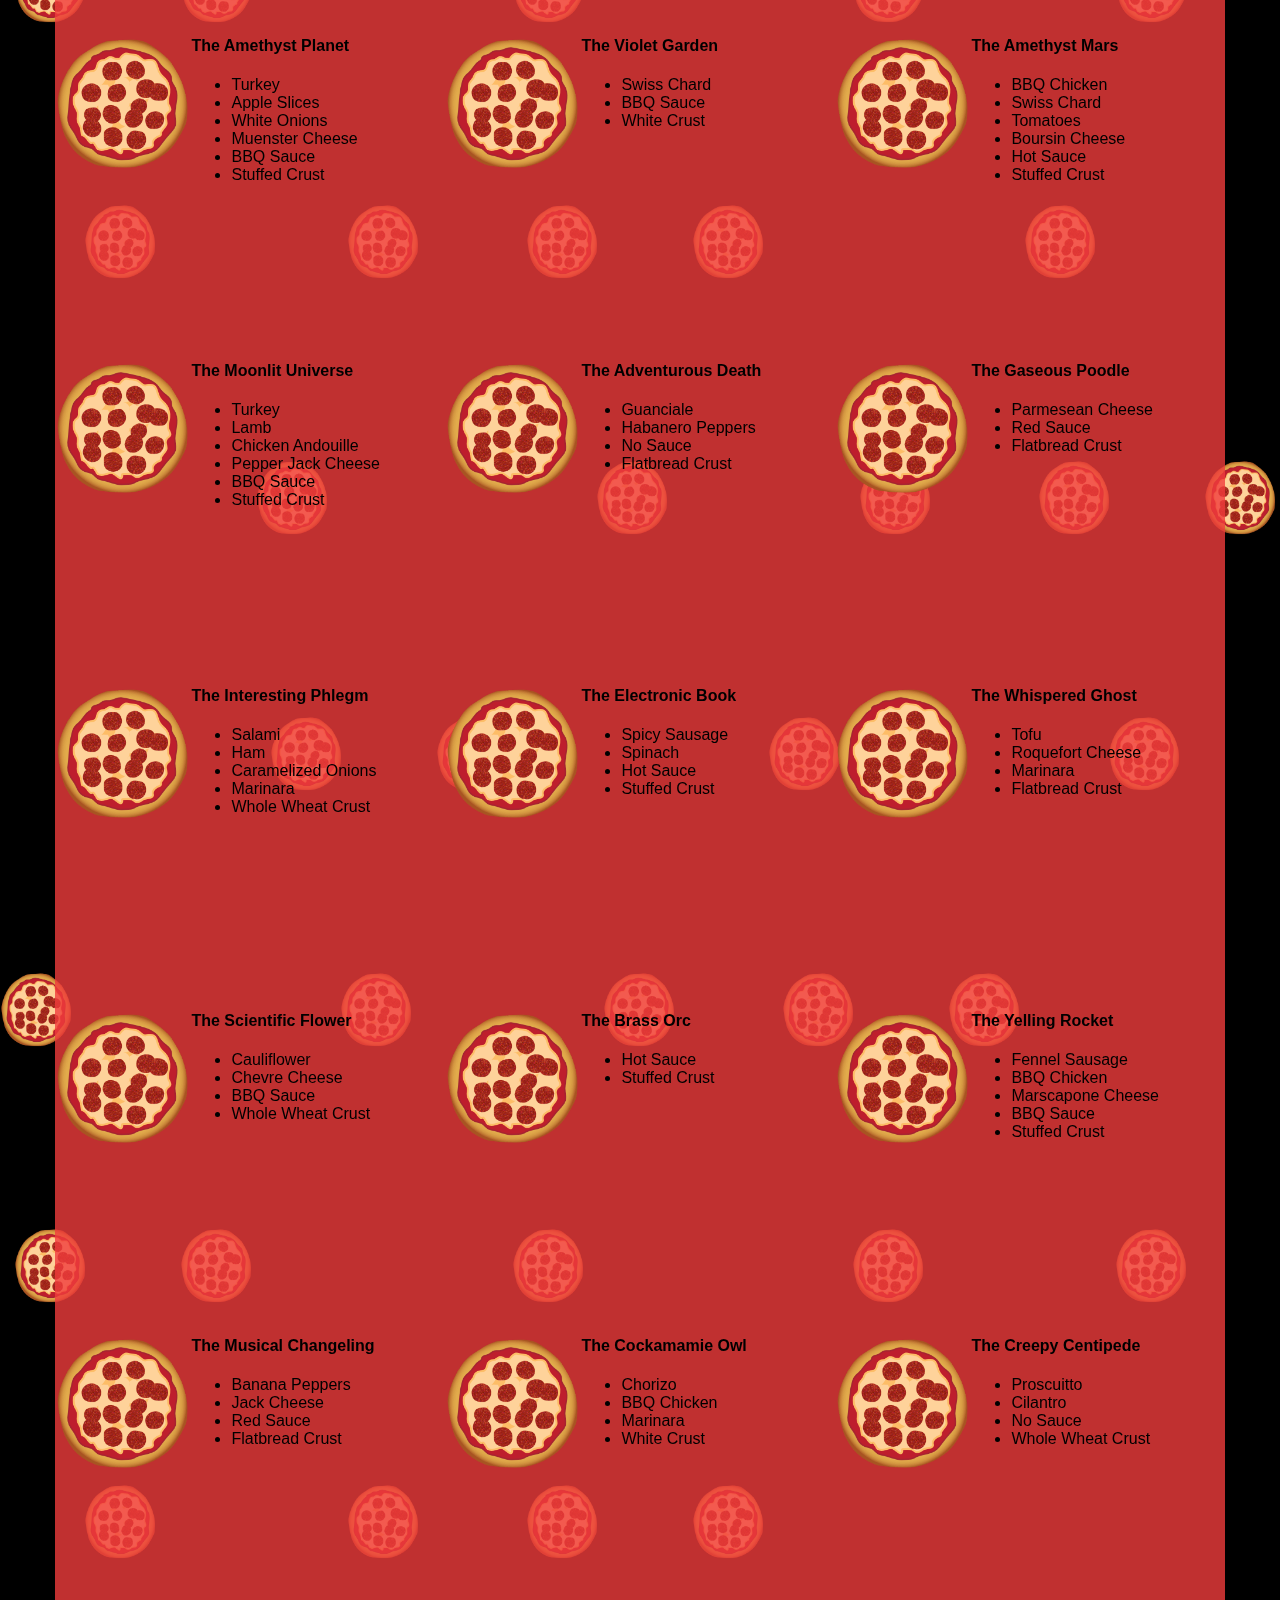
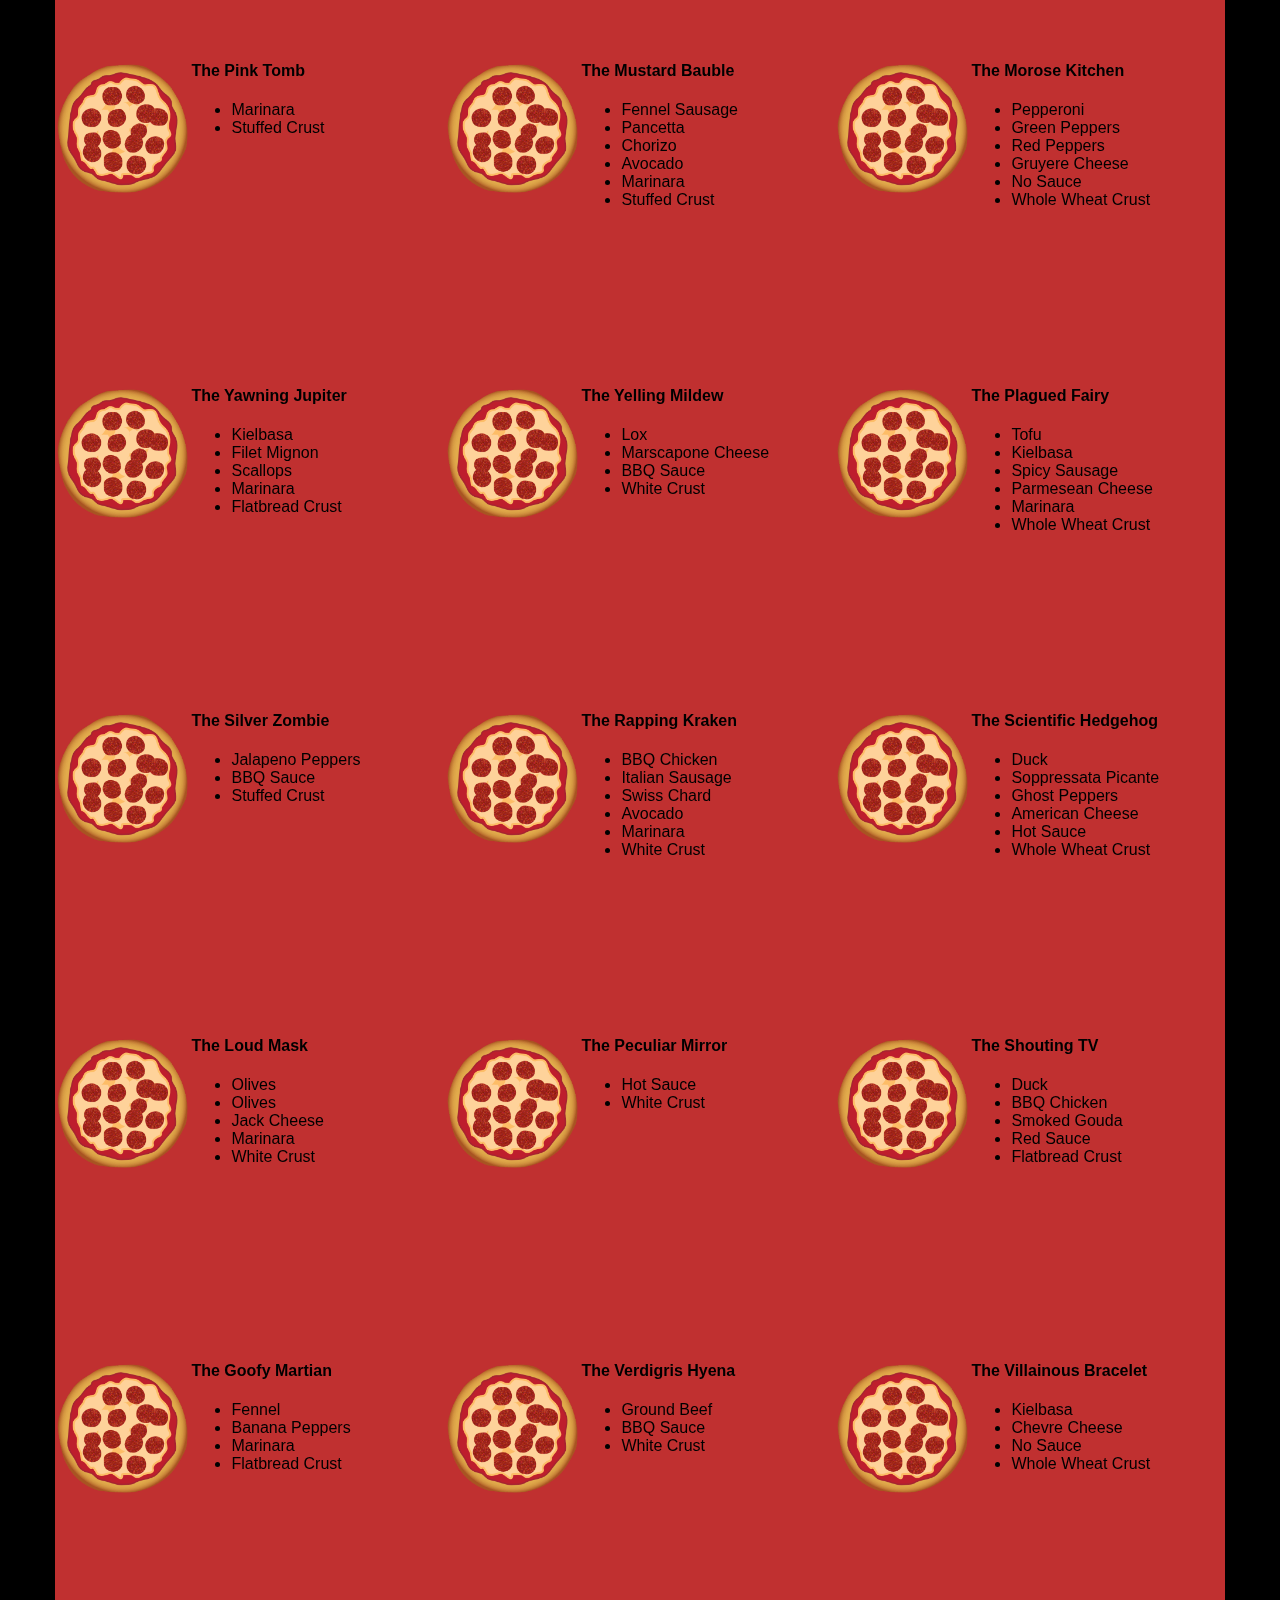
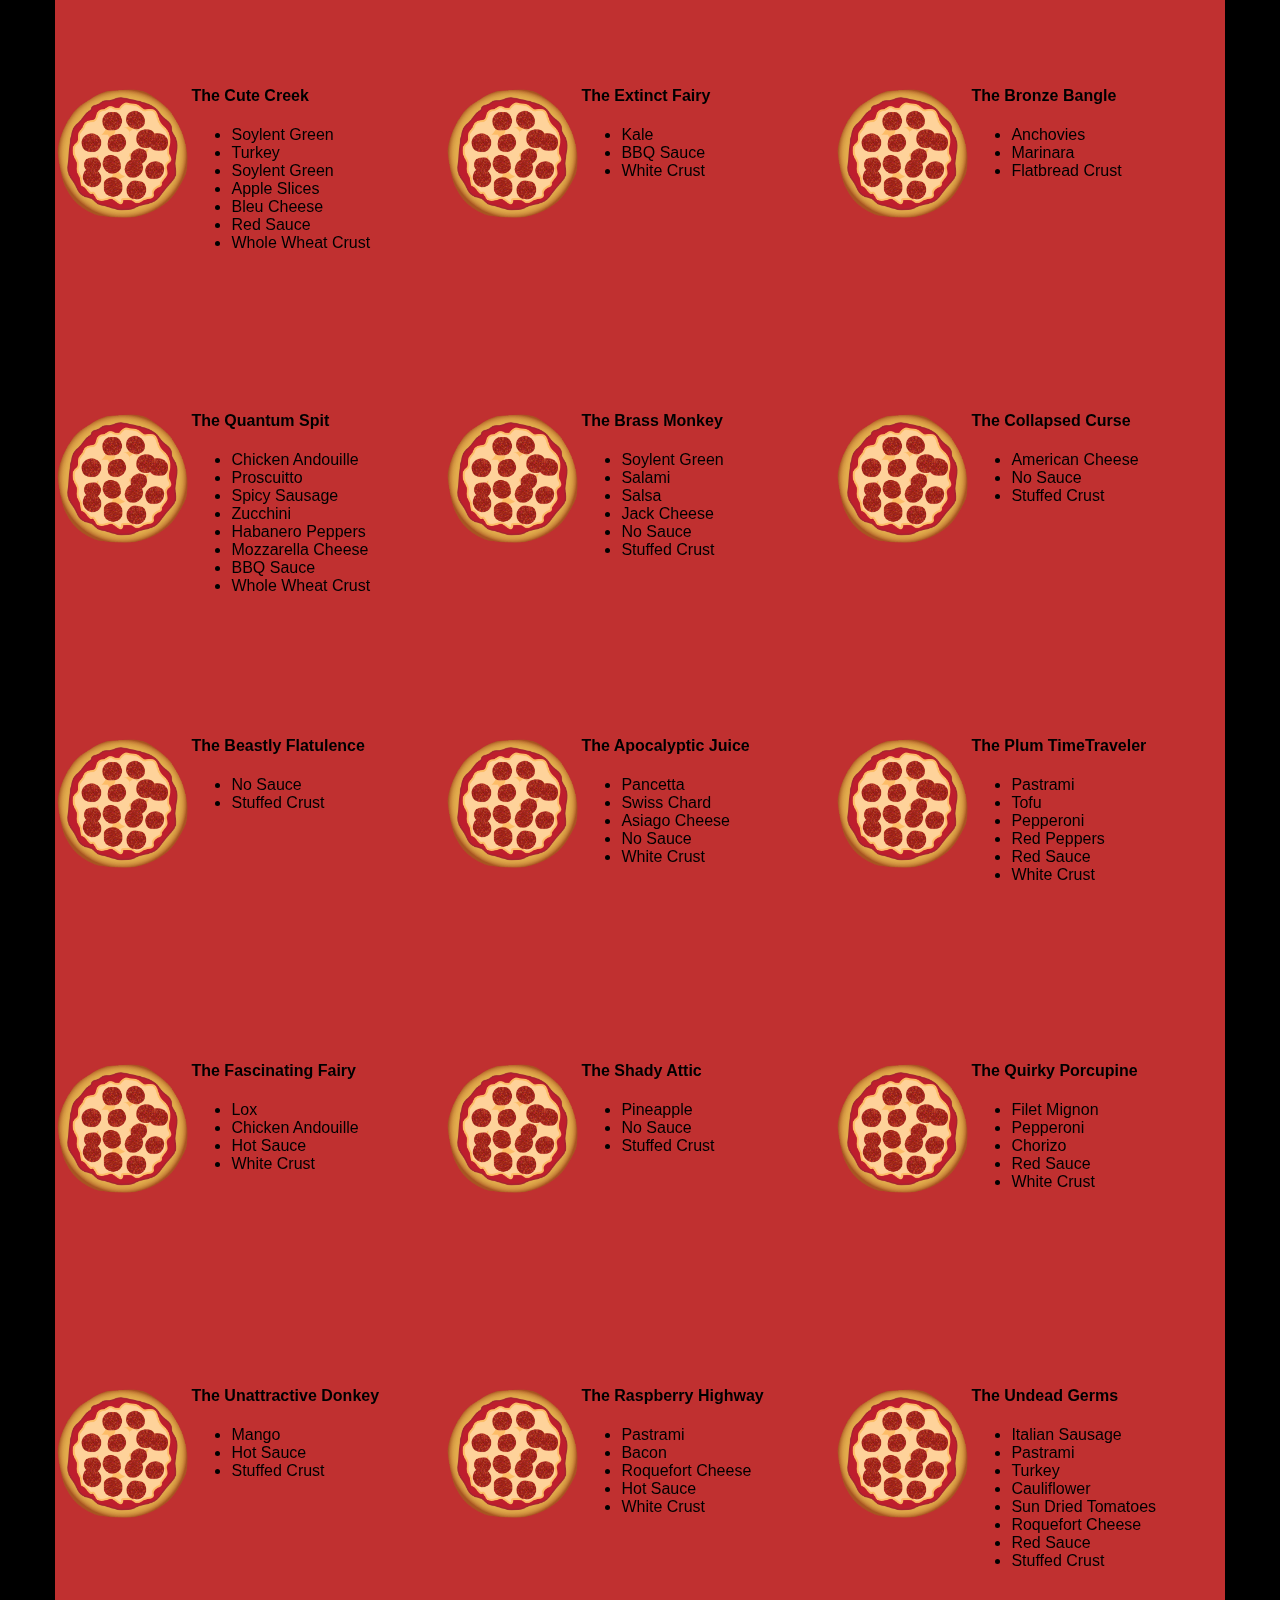
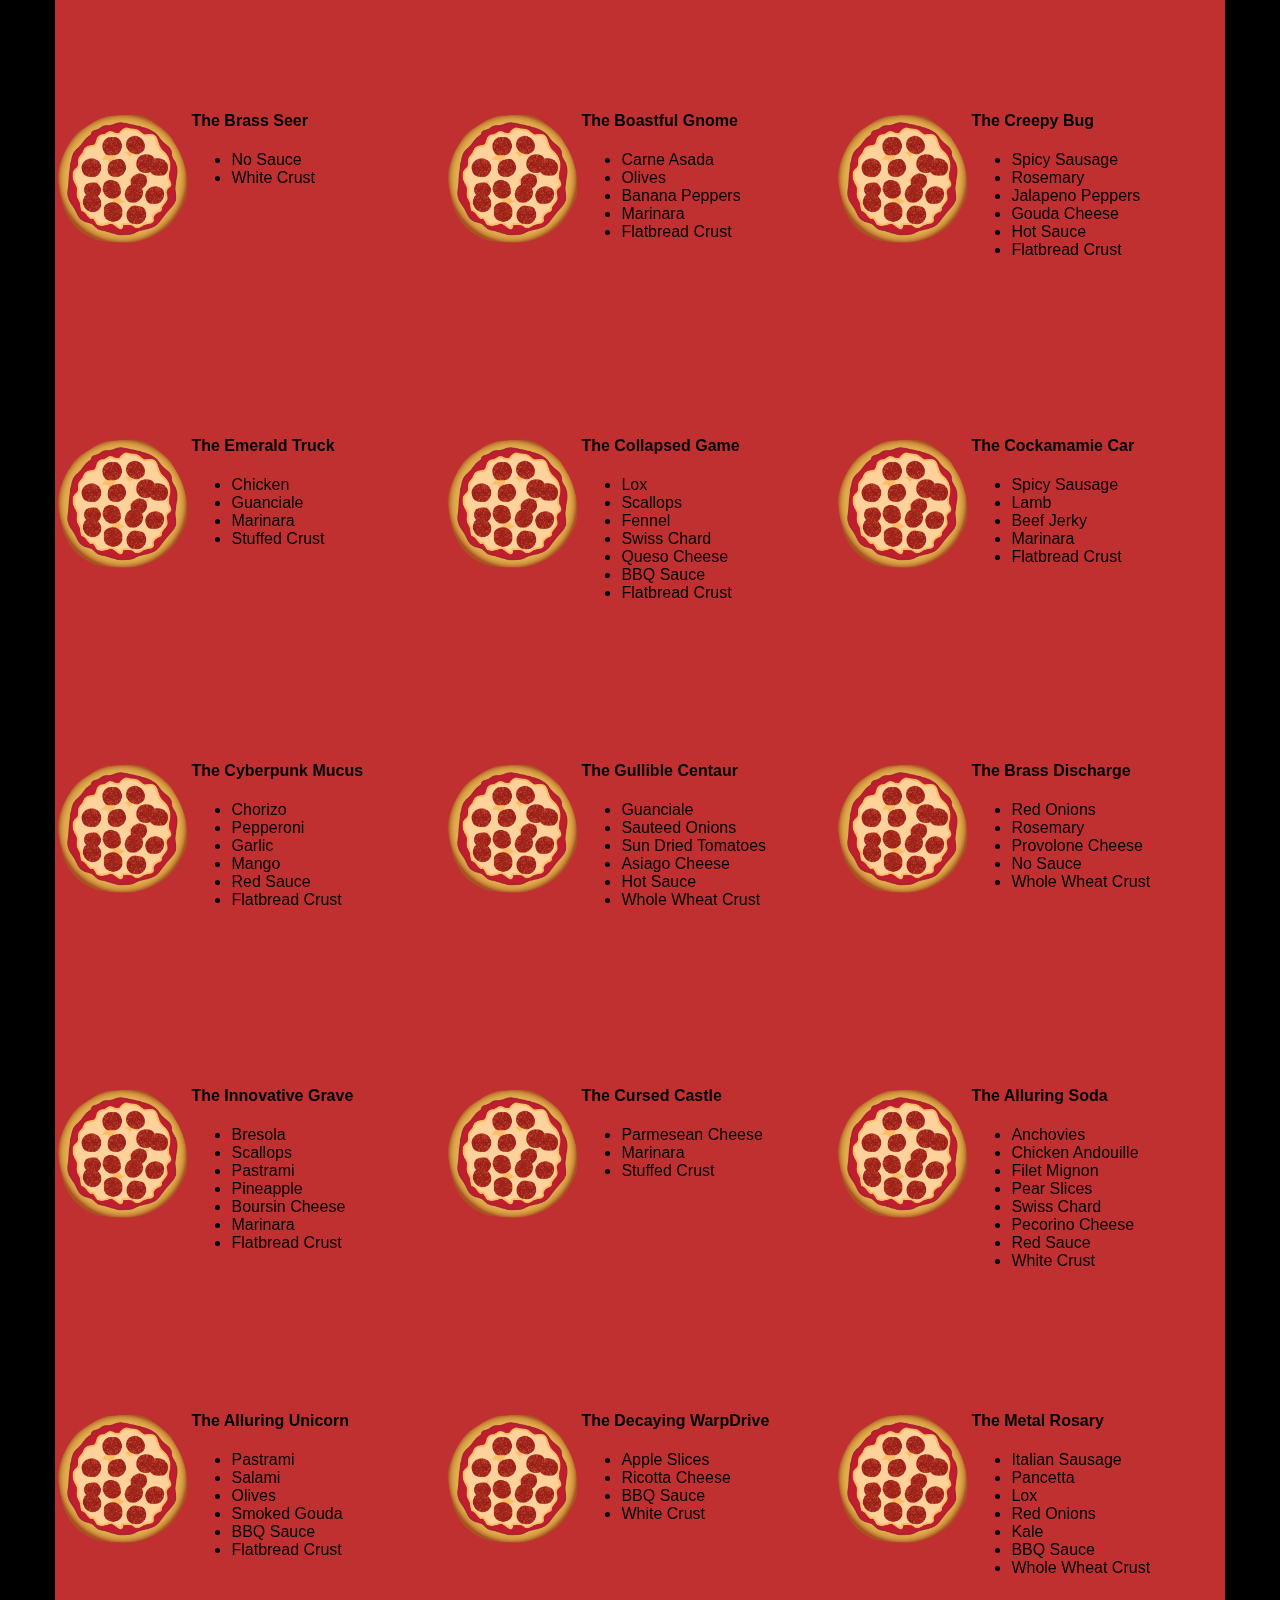
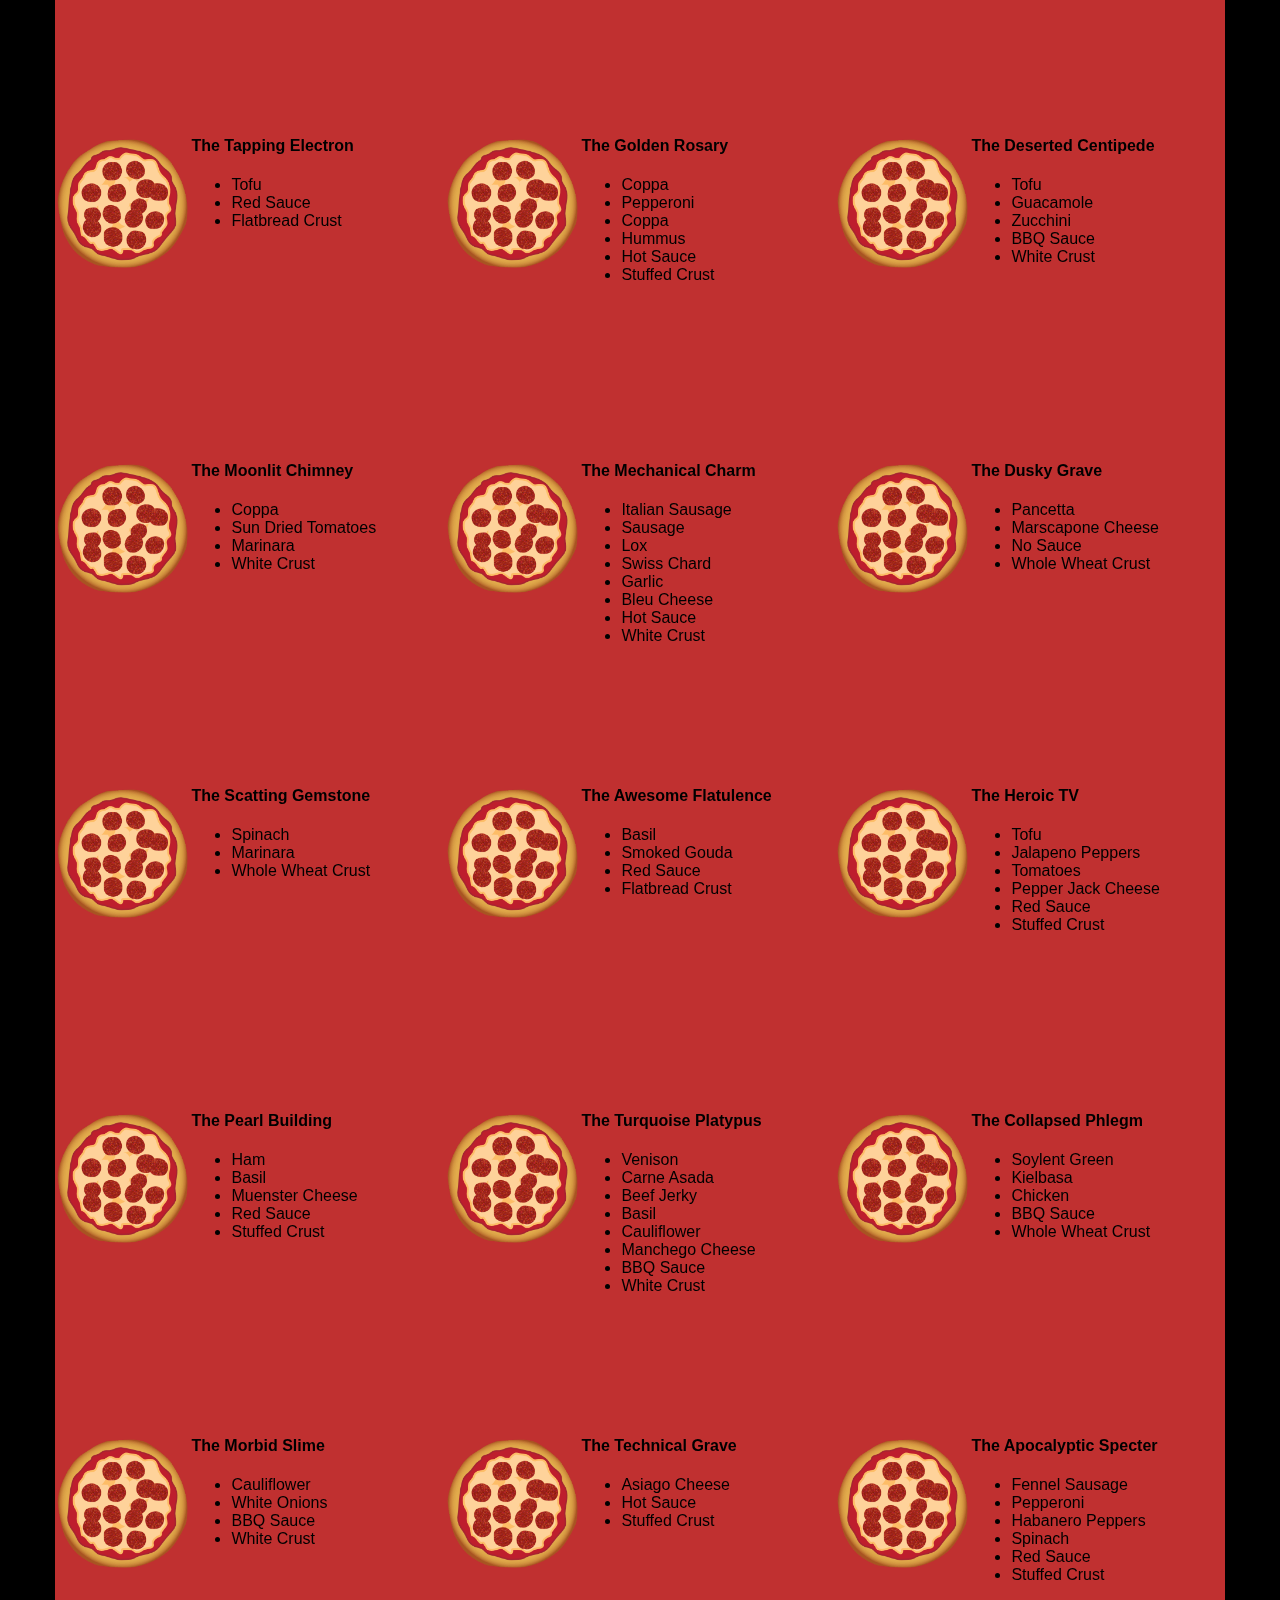
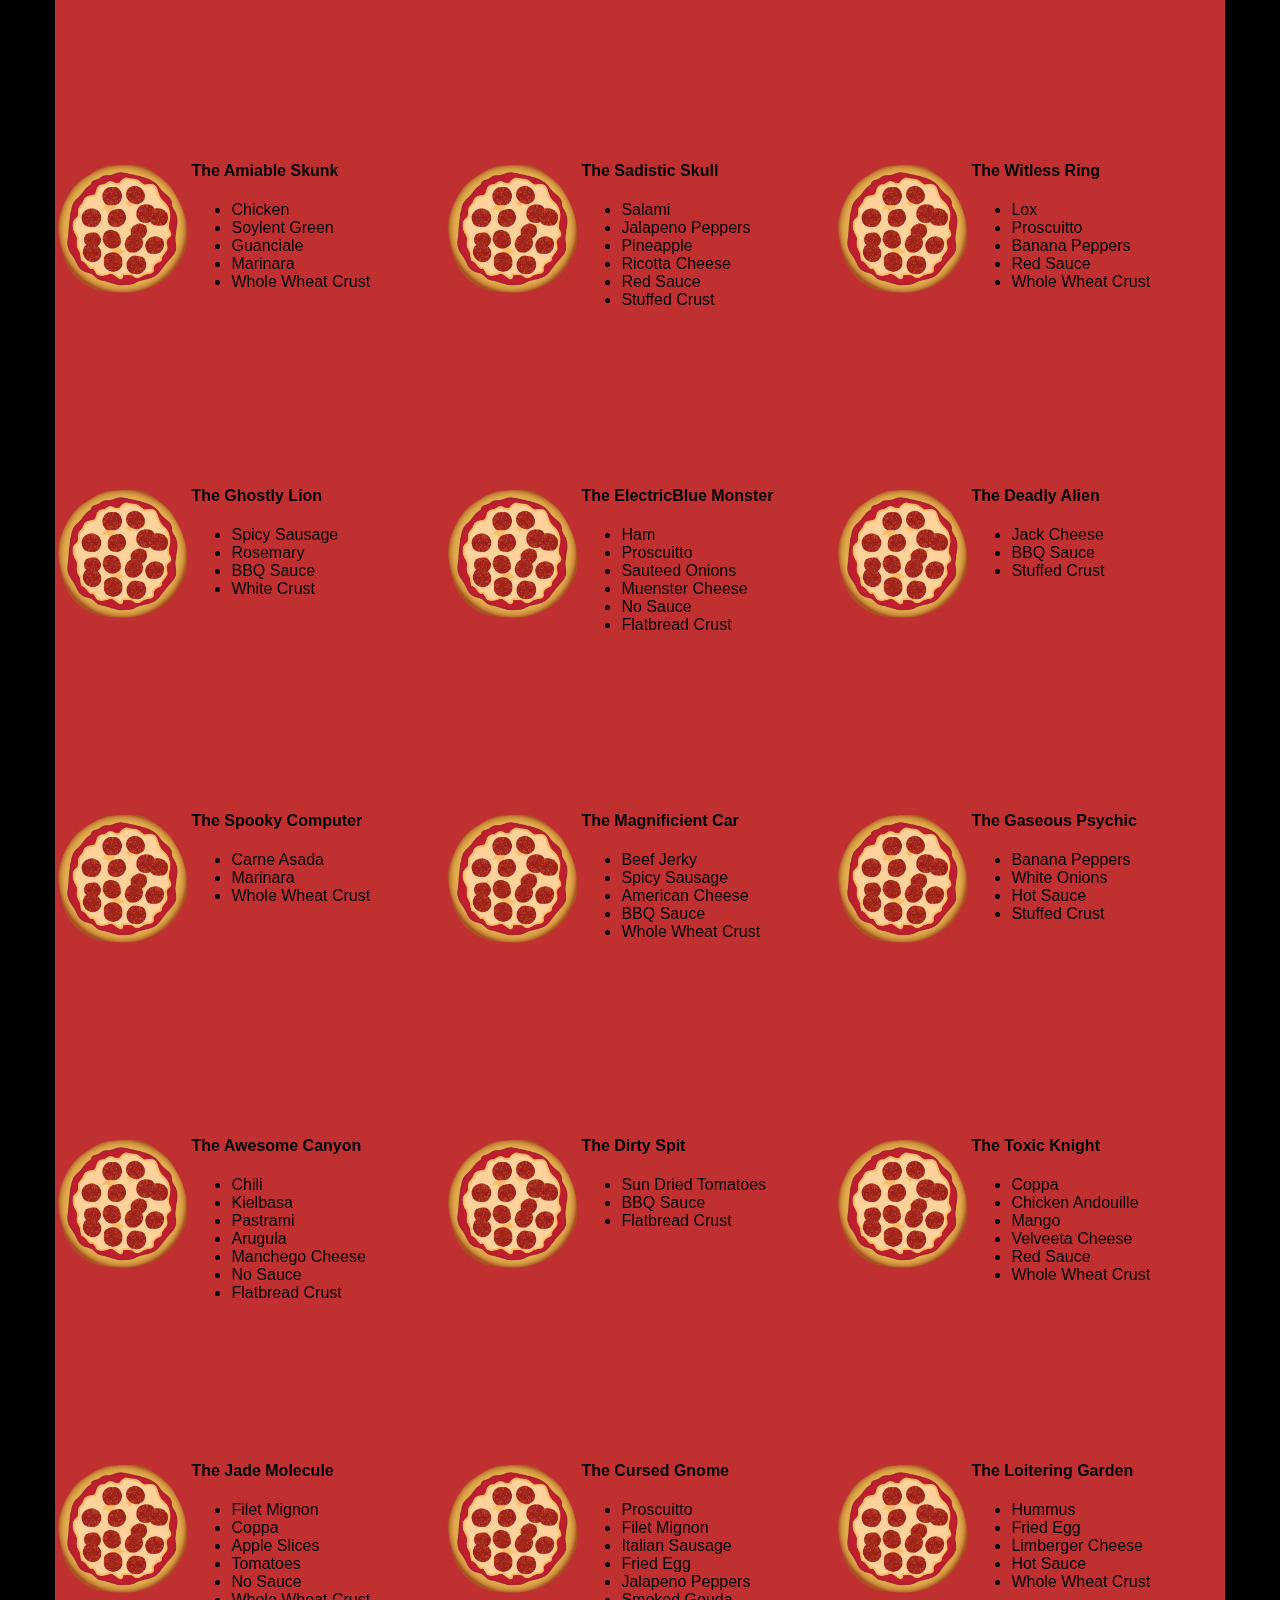
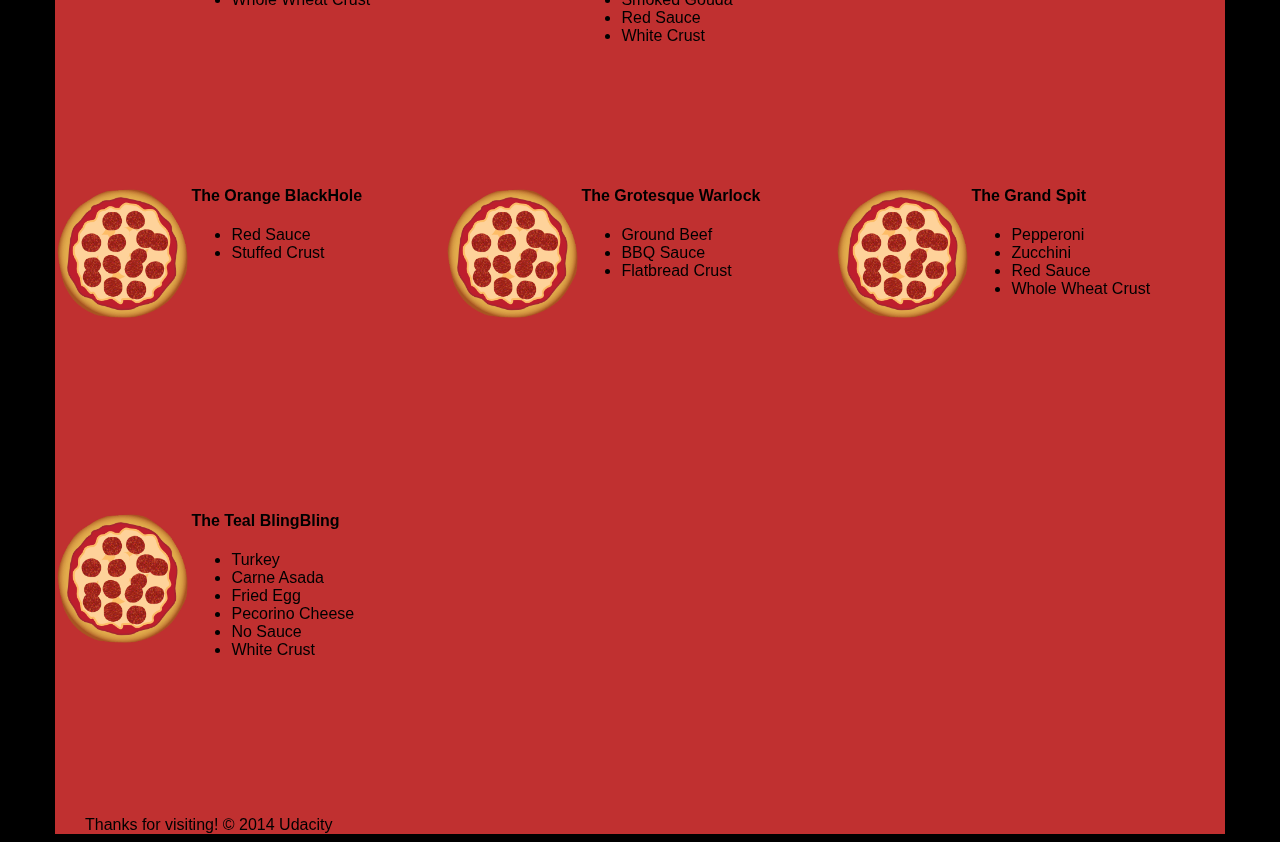
==== commit 782f95e8: "trying" ====
--- a/views/pizza.html
+++ b/views/pizza.html
@@ -6,7 +6,7 @@
     <link rel="stylesheet" href="css/bootstrap-grid-min.css">
     <!--Inlining the css-->
     <style>
-        *{-webkit-box-sizing:border-box;-moz-box-sizing:border-box;-box-sizing:border-box}body{font-family:"Trebuchet MS",Helvetica,sans-serif;background:#000}input{background:grey;font-size:18px}form{display:inline-block}.centered{text-align:center}#pizzaSize{font-weight:800}.mover{position:fixed;width:256px;z-index:-1;will-change:transform}.randomPizzaContainer{float:left;display:flex}.randomPizzaContainer:after{content:"";display:table;clear:both}.container{background-color:rgba(240,60,60,.8)}
+        *{-webkit-box-sizing:border-box;-moz-box-sizing:border-box;-box-sizing:border-box}body{font-family:"Trebuchet MS",Helvetica,sans-serif;background:#000}input{background:grey;font-size:18px}form{display:inline-block}.centered{text-align:center}#pizzaSize{font-weight:800}.mover{position:fixed;width:256px;z-index:-1;will-change:transform}.randomPizzaContainer{float:left;display:flex}.randomPizzaContainer:after{content:"";display:table;clear:both}.container{background-color:rgba(240,60,60,.8)}                                                                                                                                                                                                                                                                                                                                                                                                                                       
     </style>
 </head>
 
@@ -28,9 +28,9 @@
                 <form action="#locations">
                   <input type="submit" value="Locations">
                 </form>
-                <form action="#" onsubmit="alert('Thanks for clicking! This button doesn\'t do anything because this is a fake pizzeria :\)')">
+                <!--<form action="#" onsubmit="alert('Thanks for clicking! This button doesn\'t do anything because this is a fake pizzeria :\)')">
                   <input type="submit" value="Contact Us">
-                </form>
+                </form>-->
               </div>
             </div>
           </div>
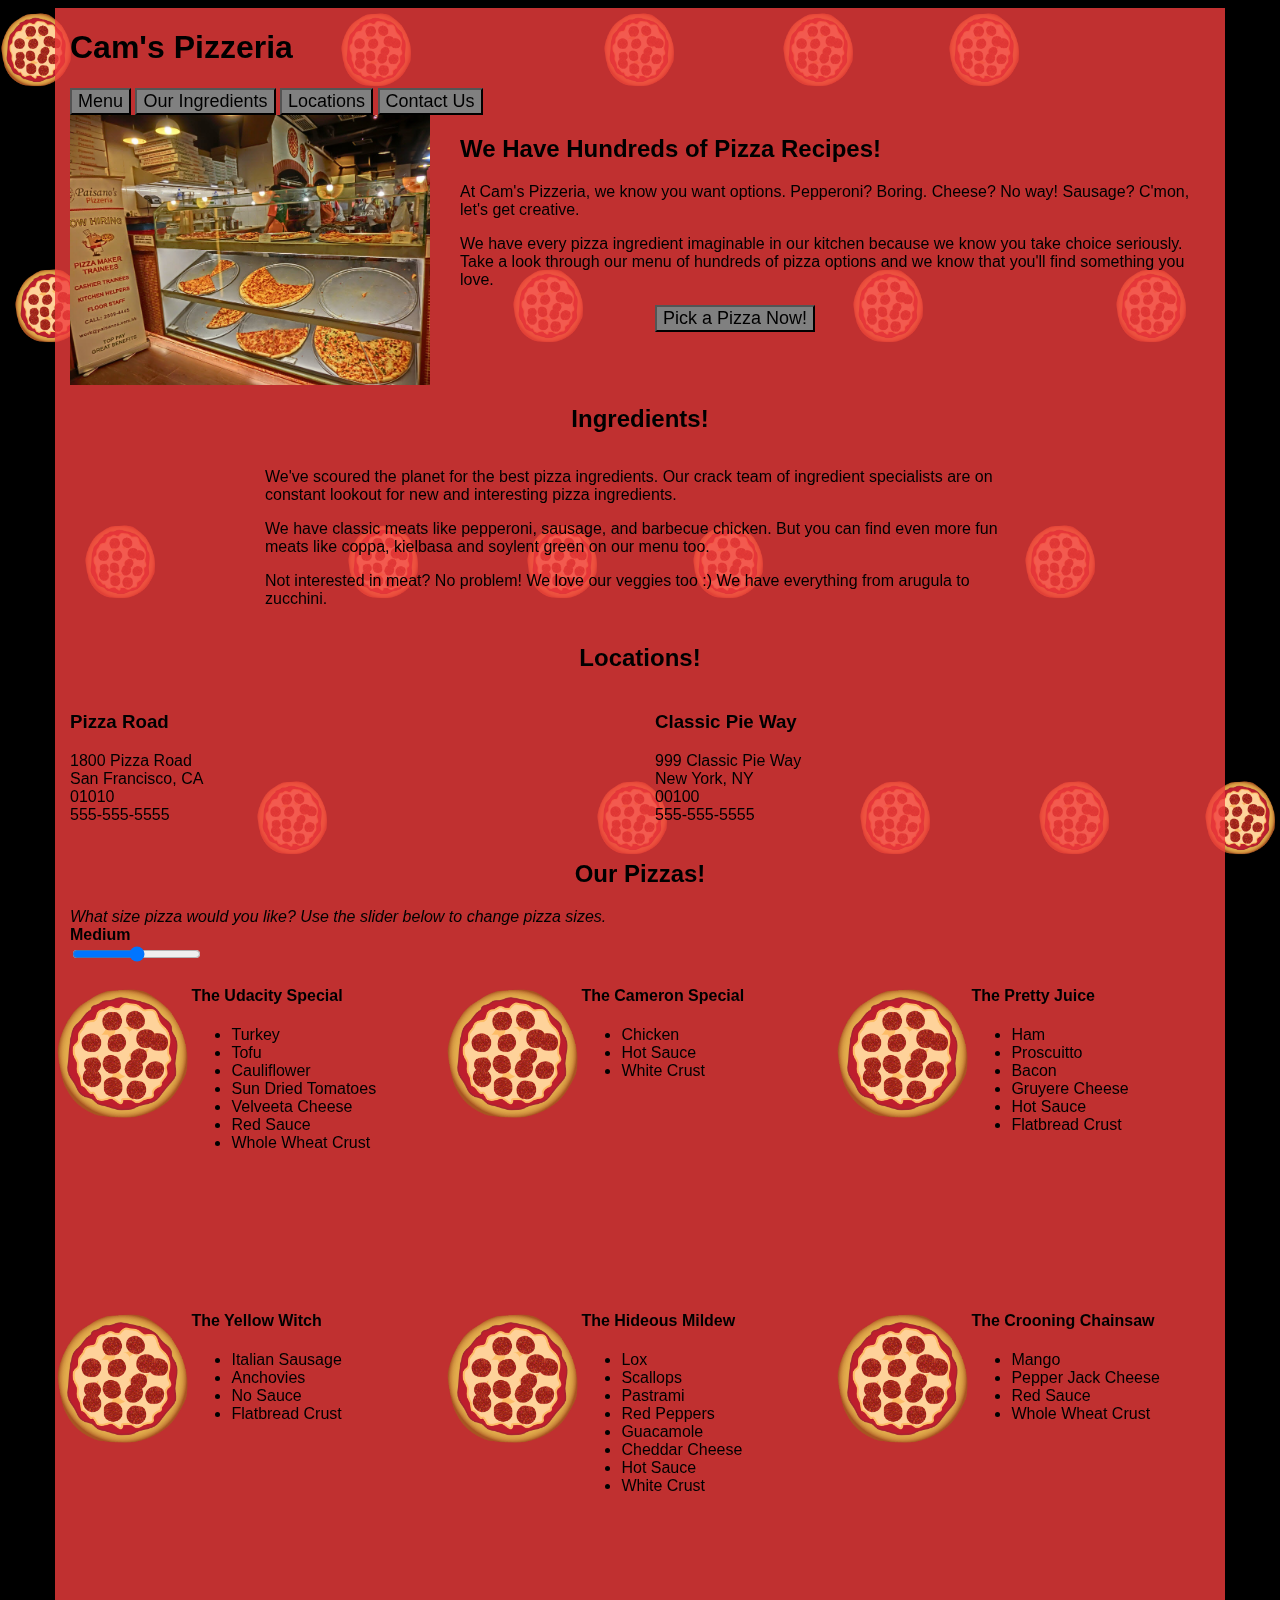
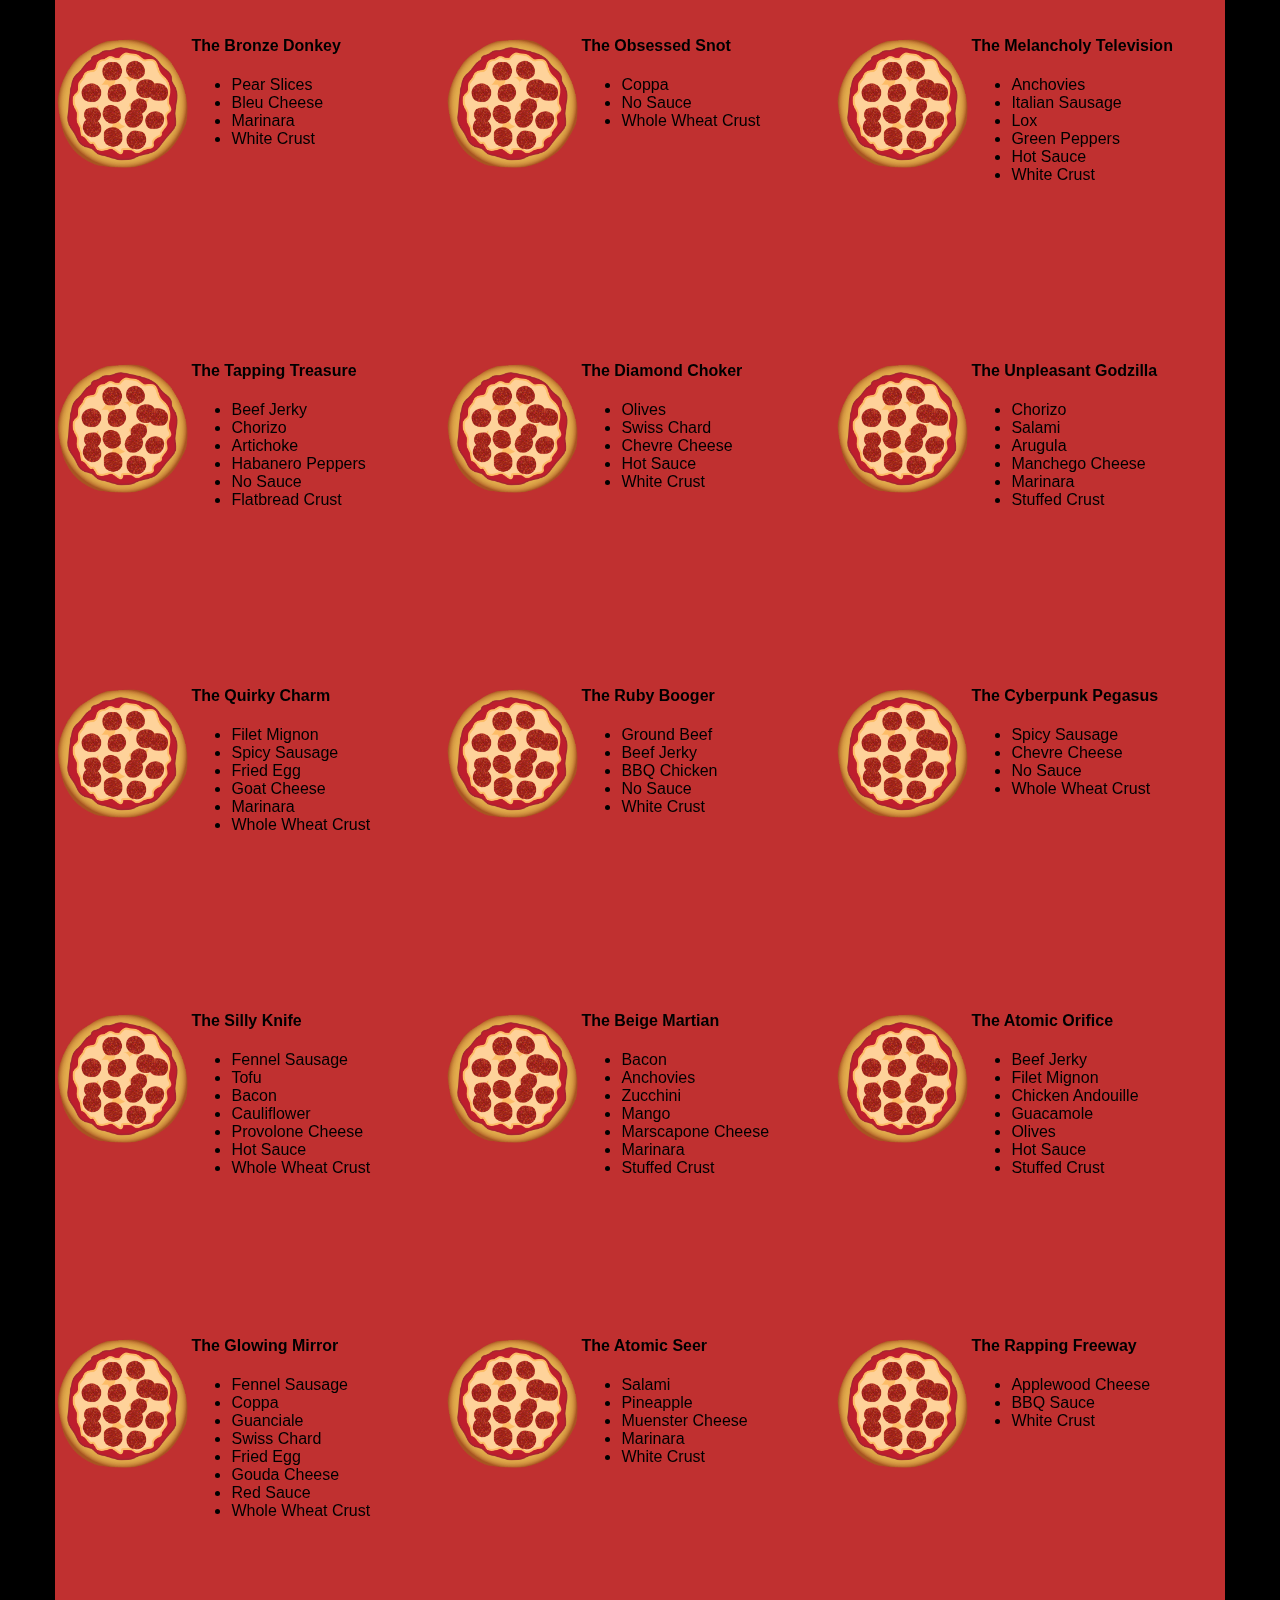
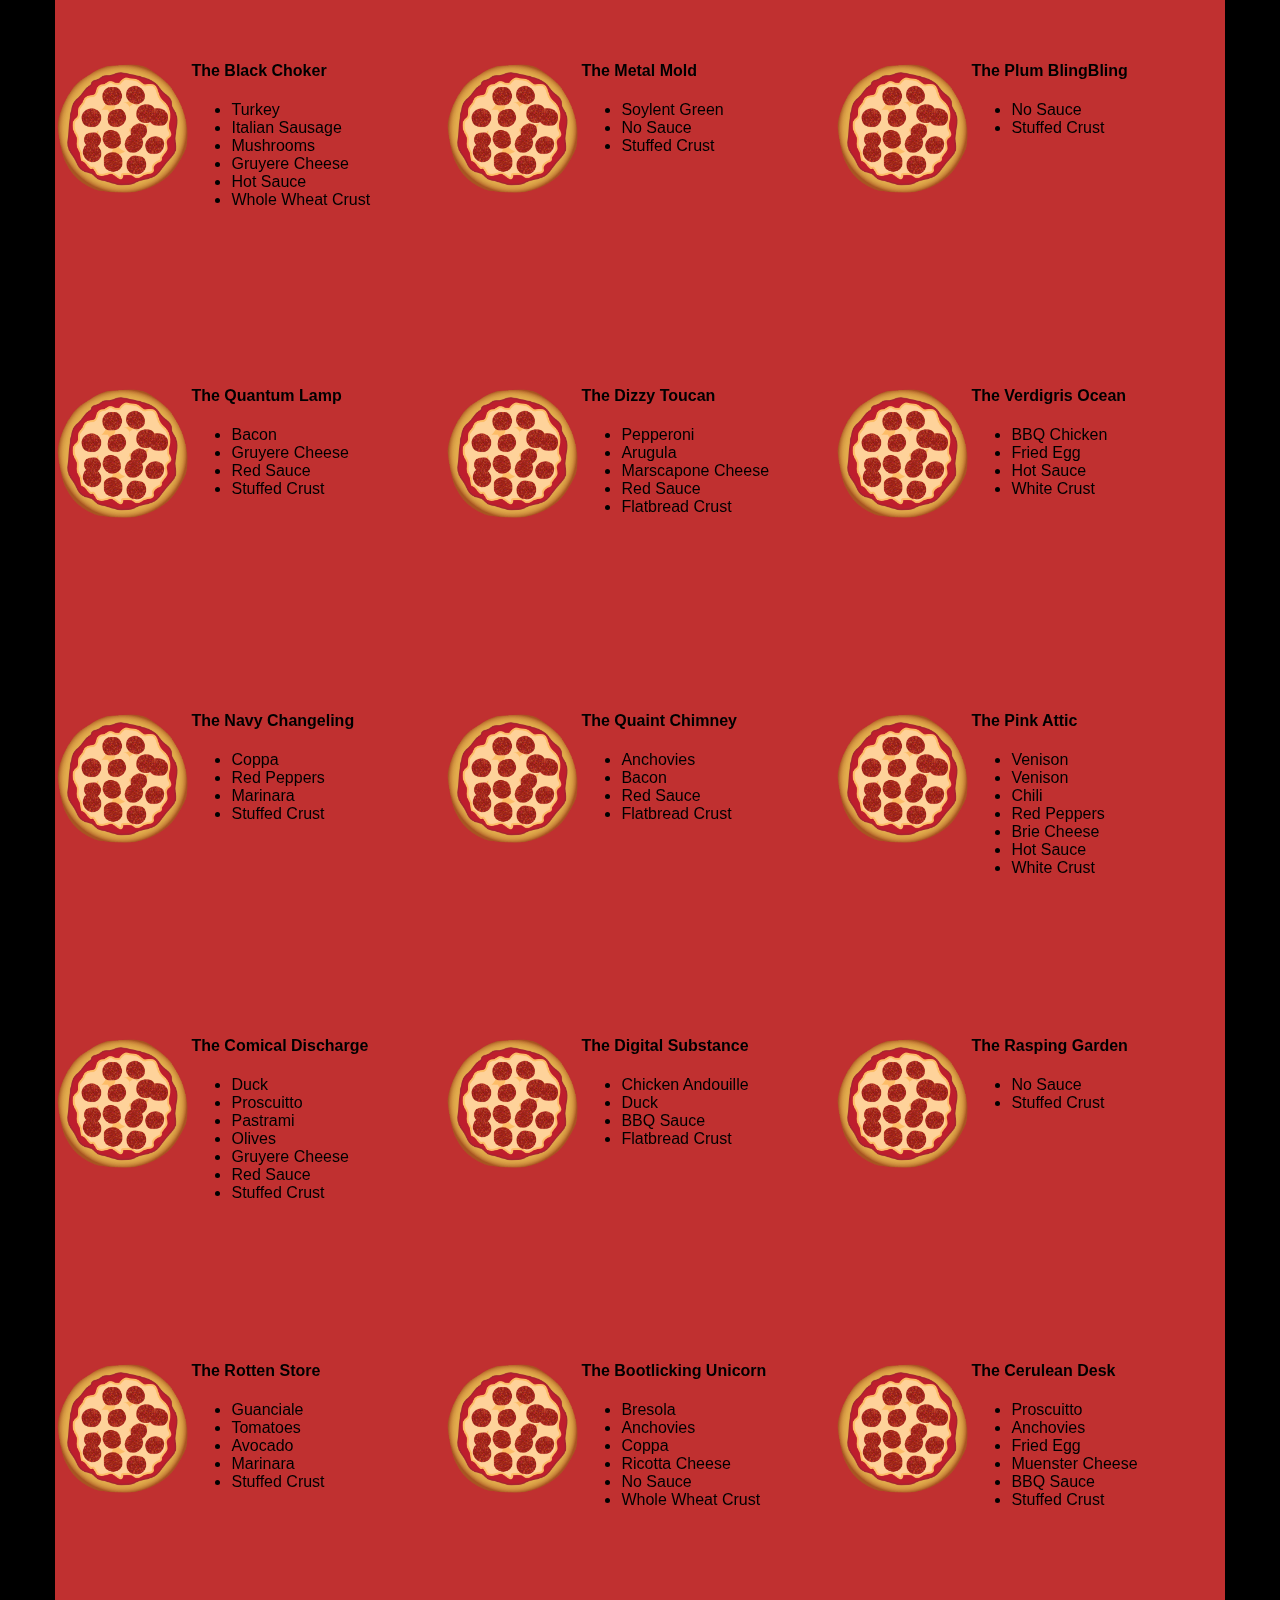
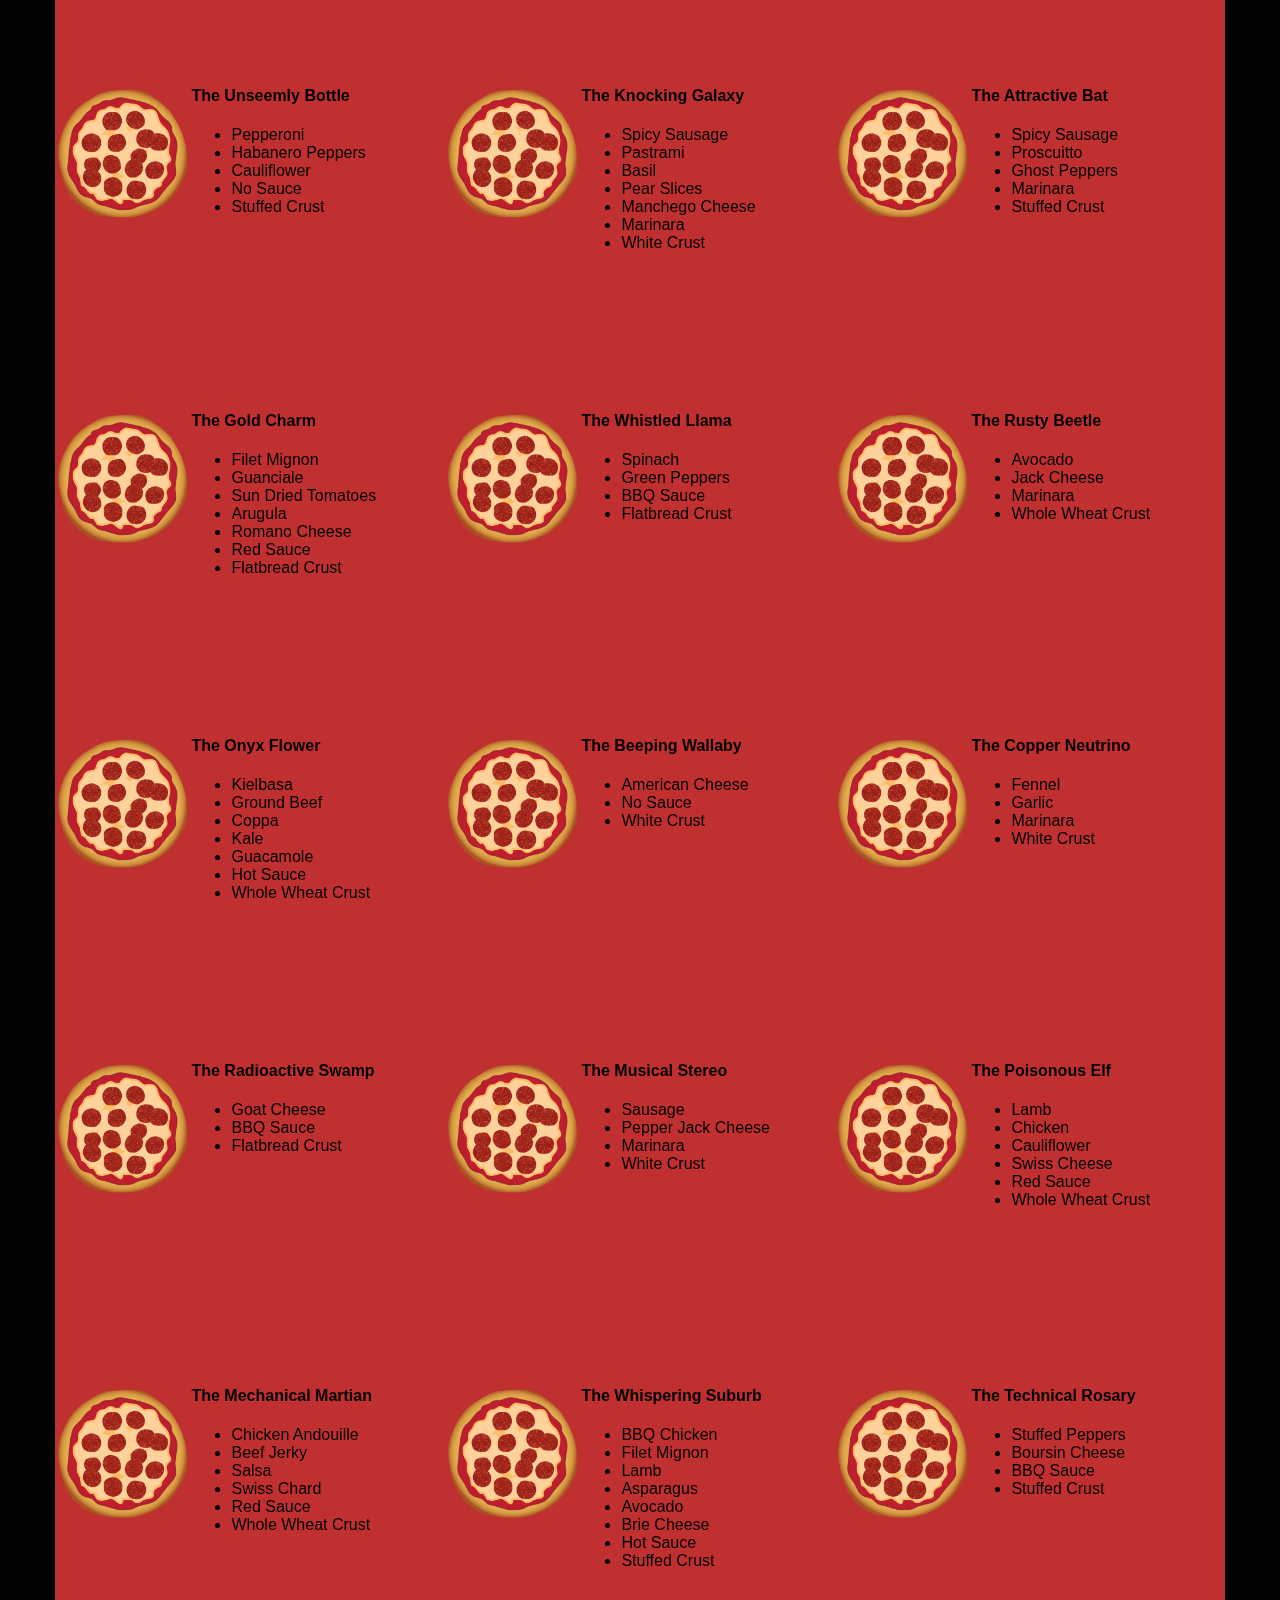
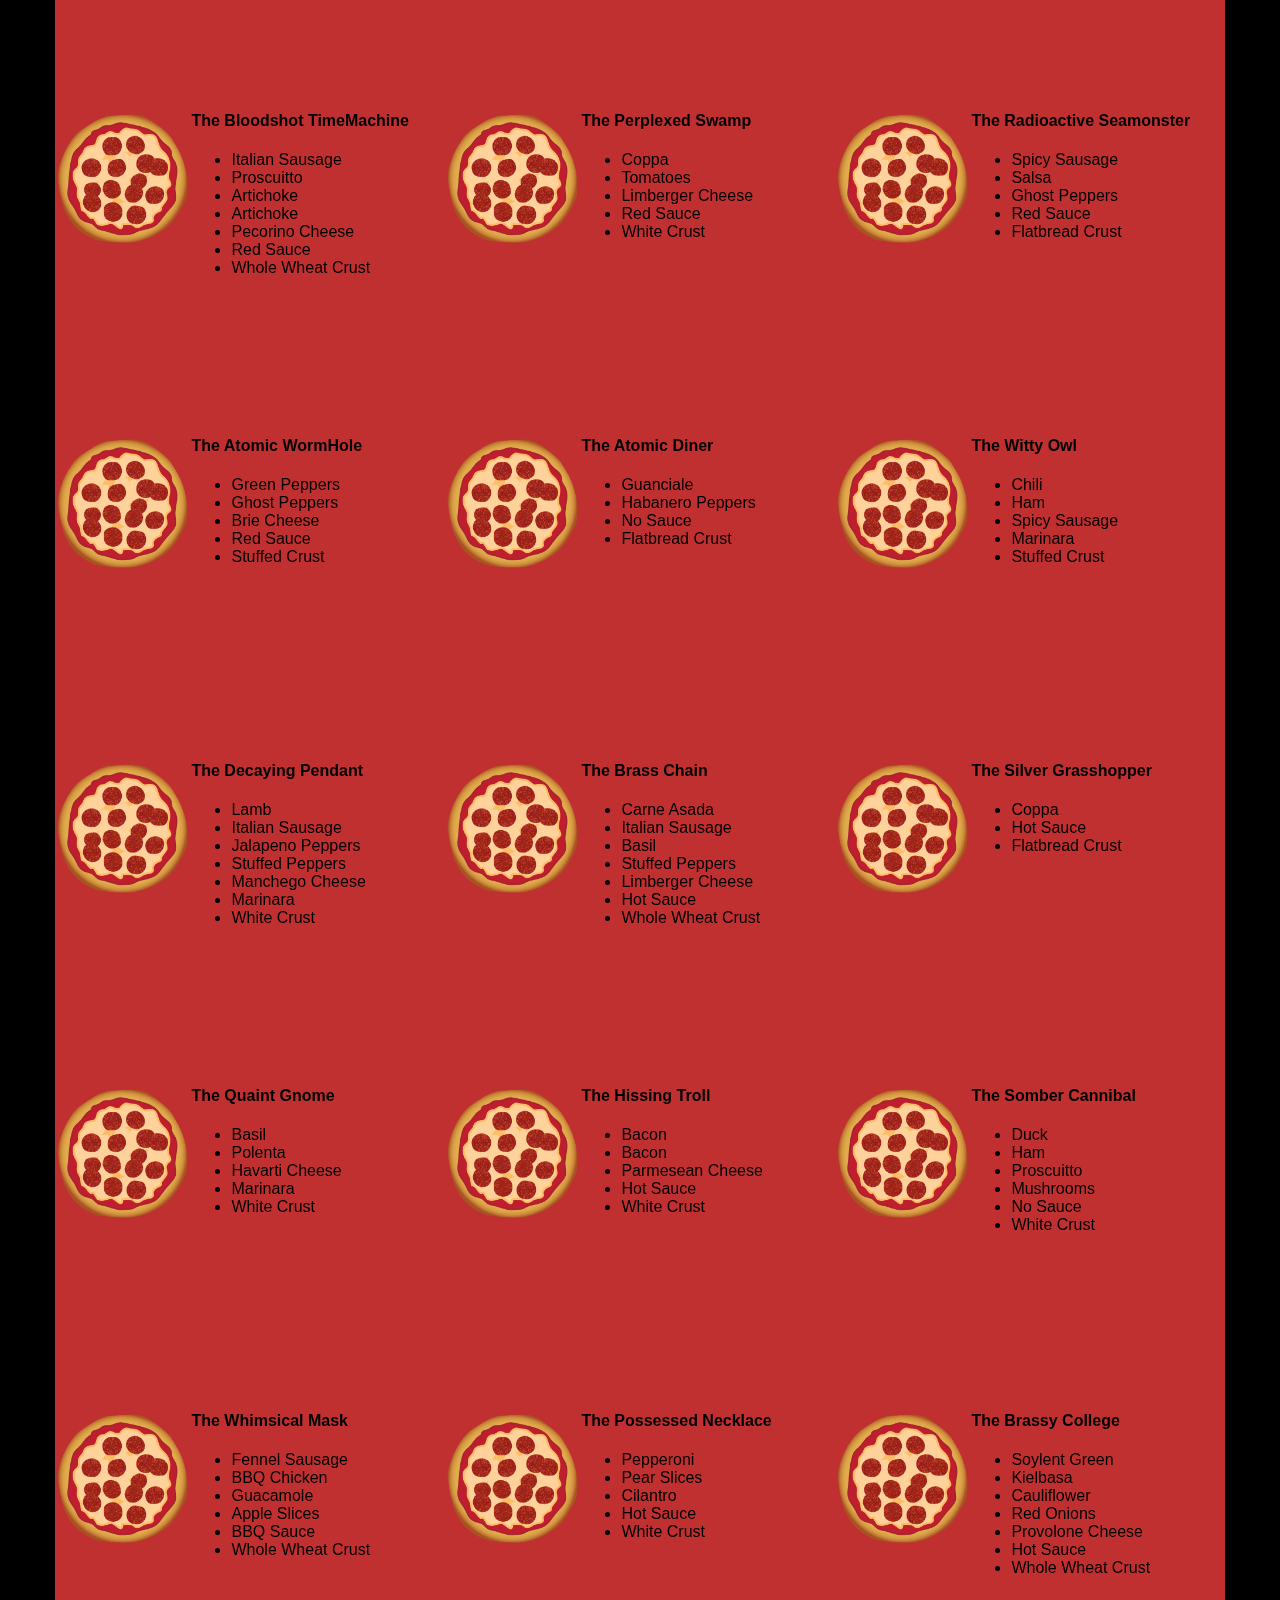
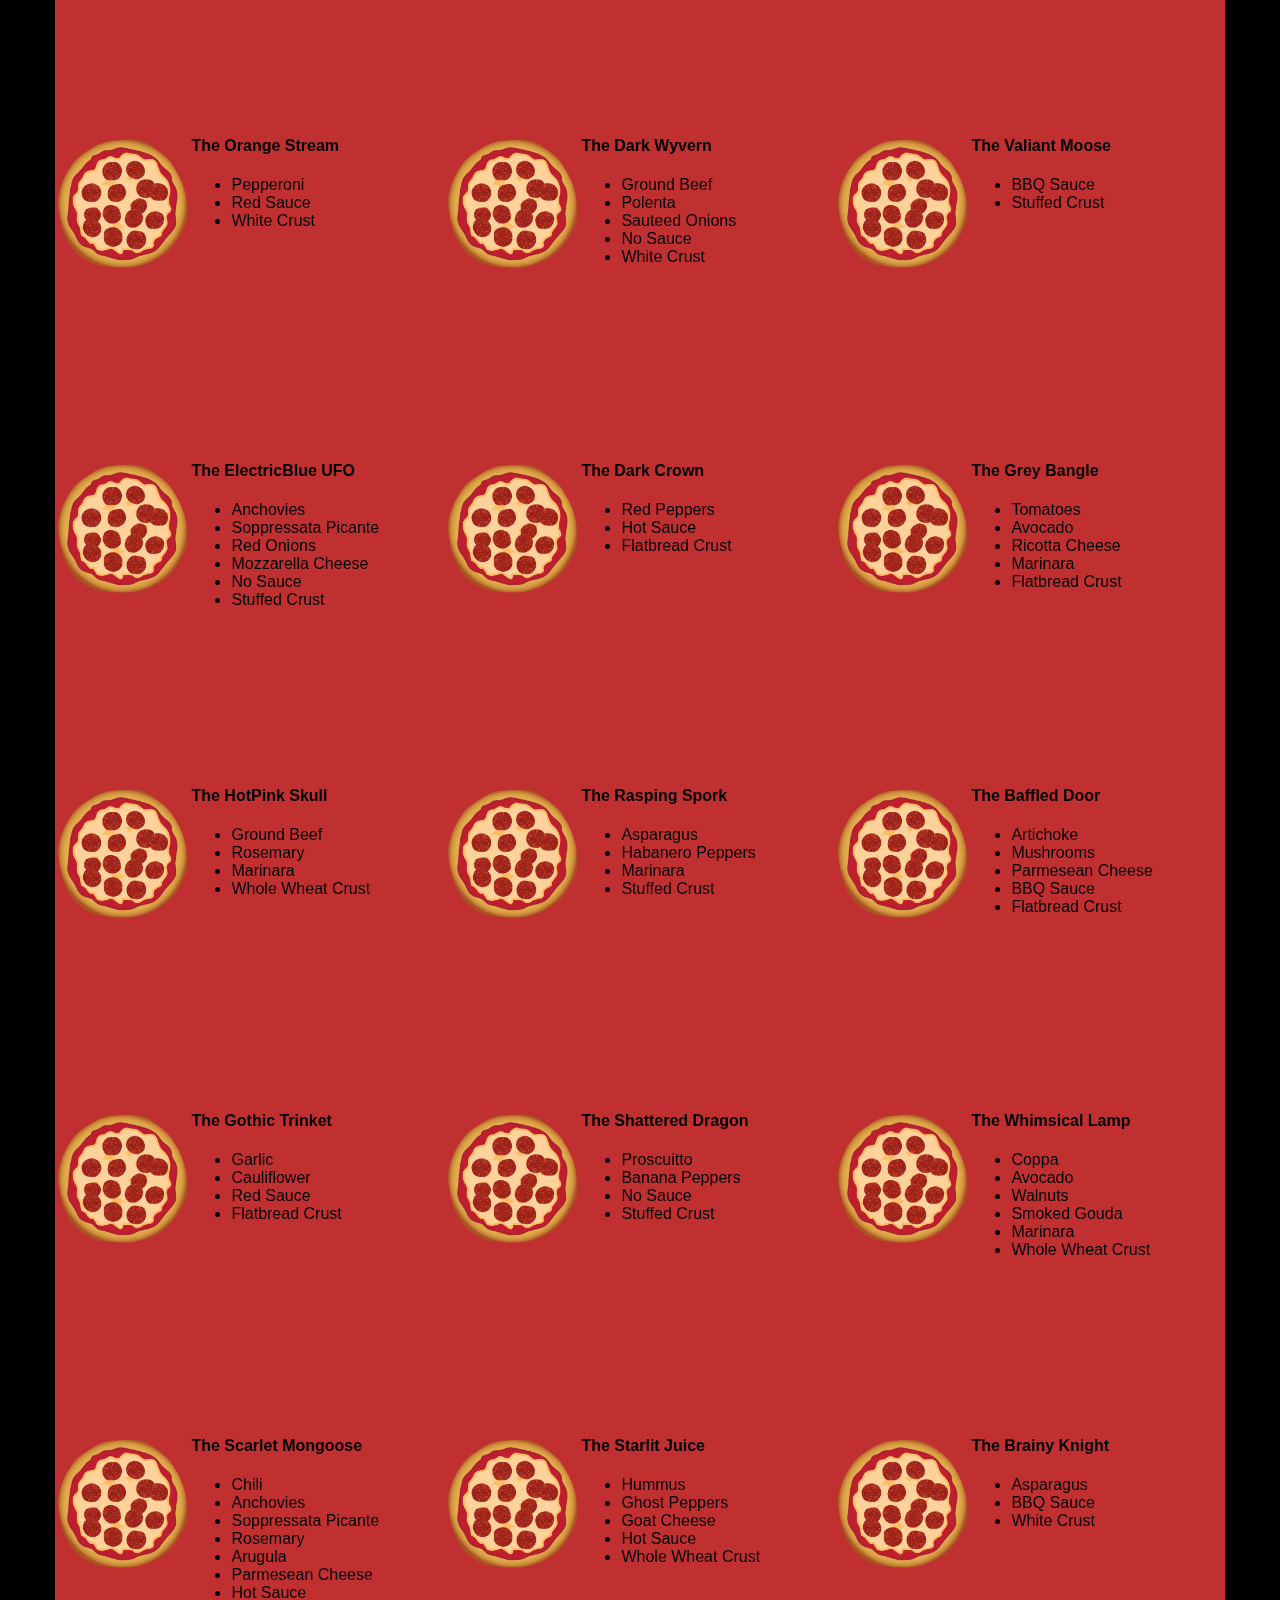
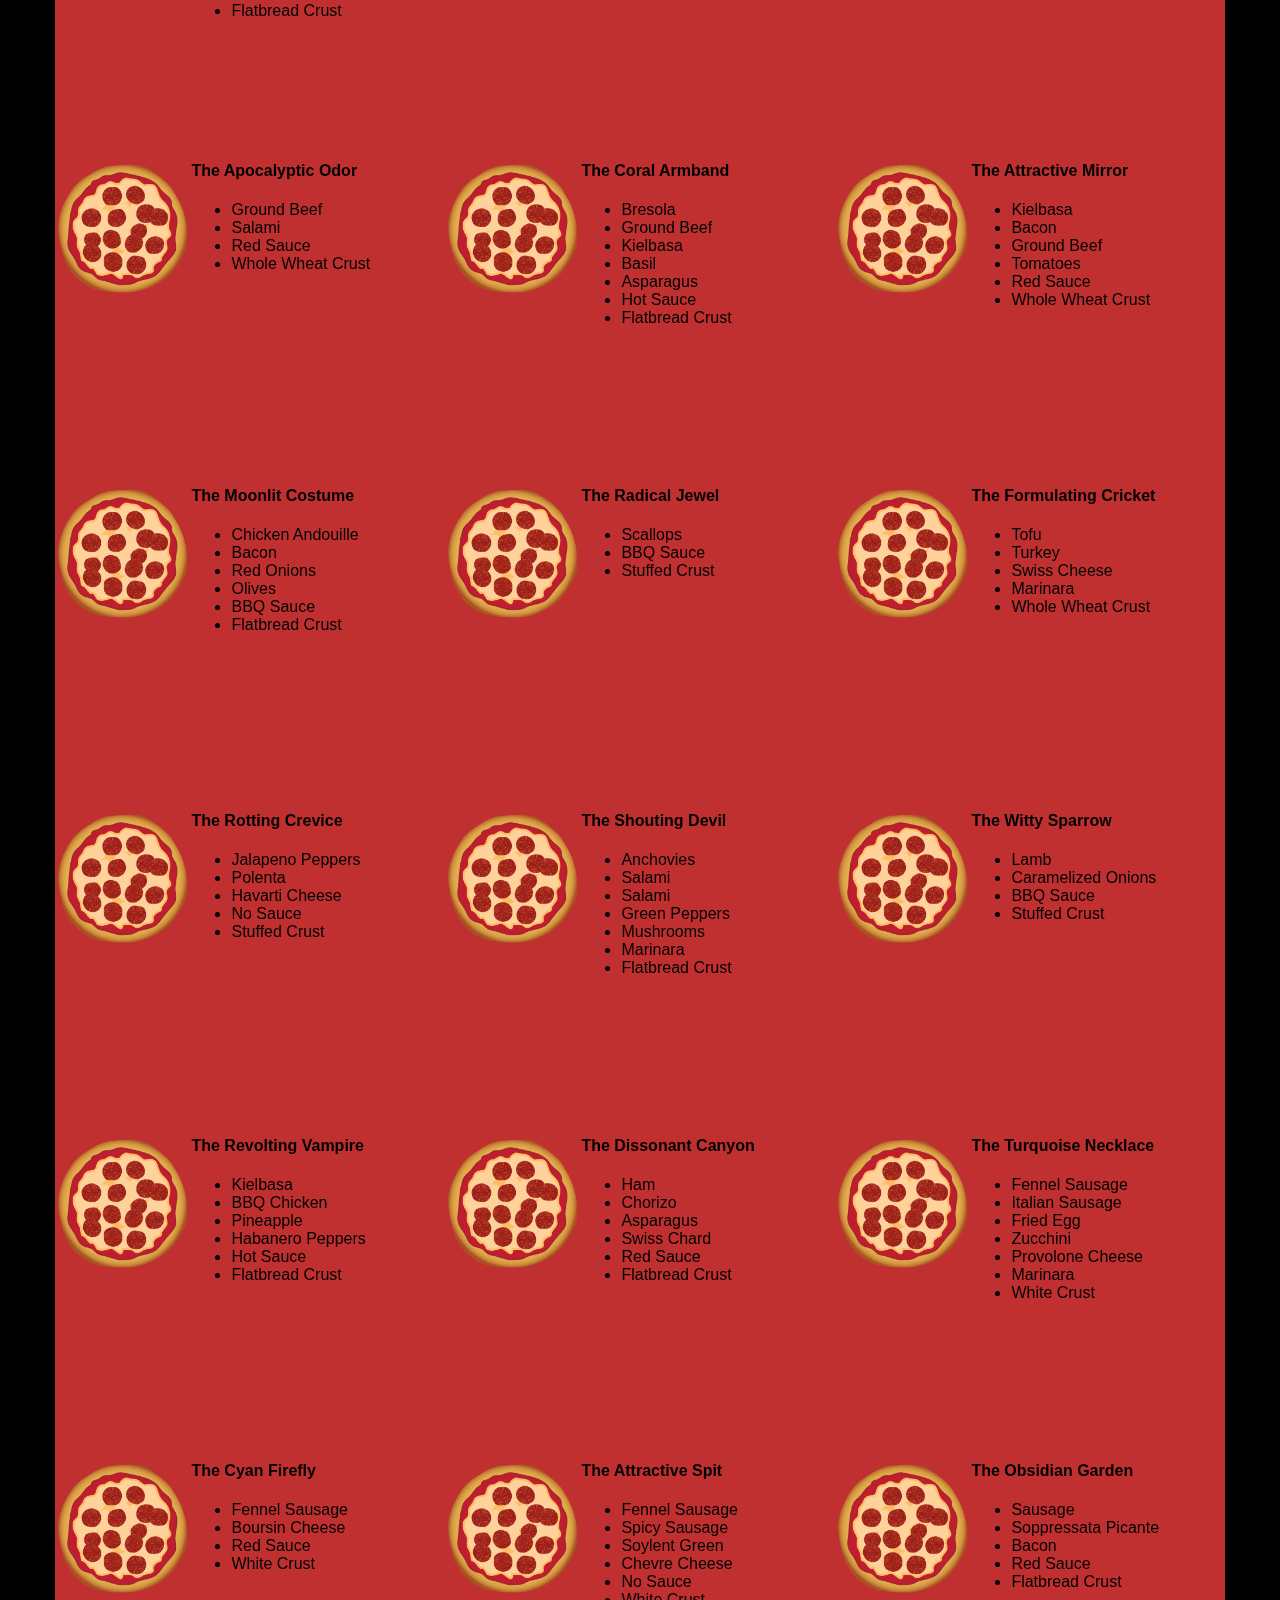
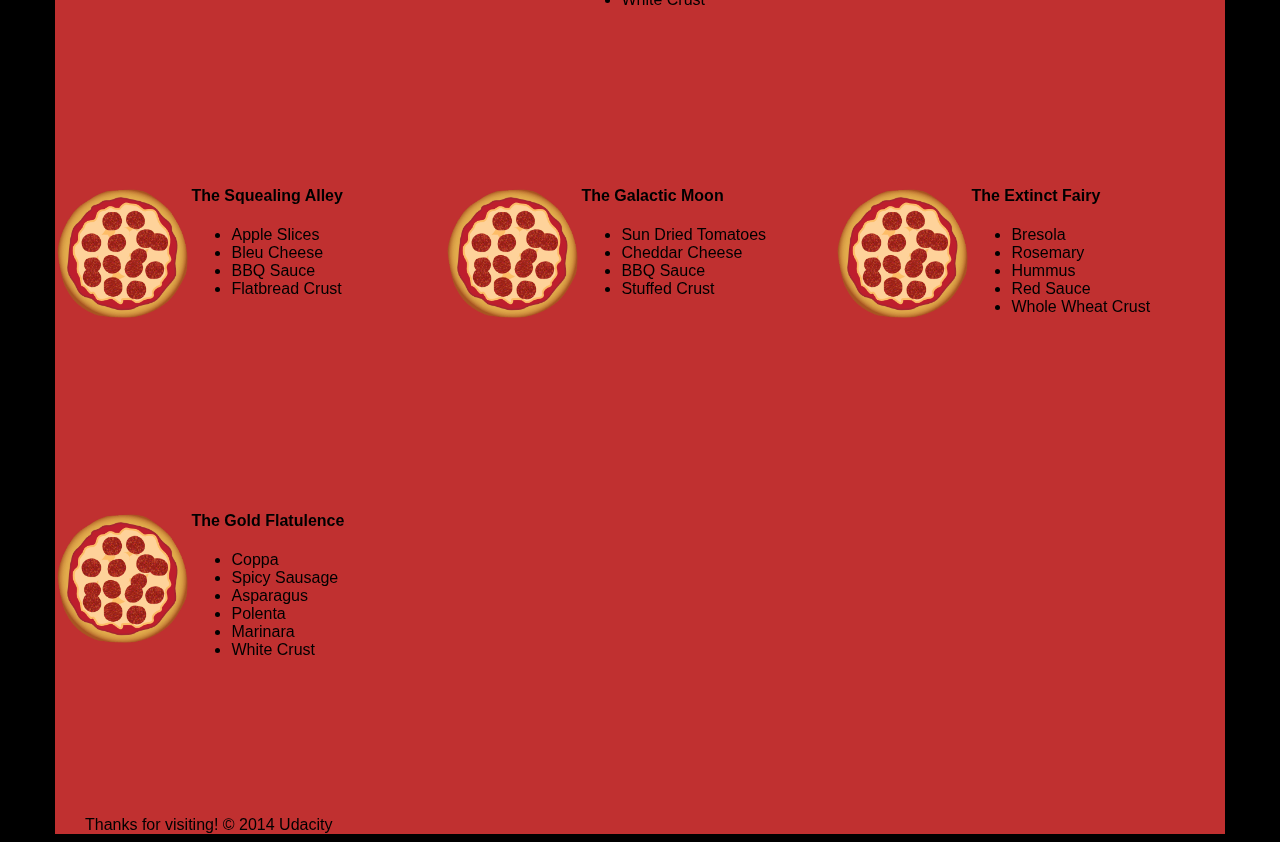
==== commit 231905e3: "Final updates" ====
--- a/views/pizza.html
+++ b/views/pizza.html
@@ -4,7 +4,6 @@
     <meta name="viewport" content="width=device-width, initial-scale=1">
     <meta charset="utf-8" />
     <link rel="stylesheet" href="css/bootstrap-grid-min.css">
-    <!--Inlining the css-->
     <style>
         *{-webkit-box-sizing:border-box;-moz-box-sizing:border-box;-box-sizing:border-box}body{font-family:"Trebuchet MS",Helvetica,sans-serif;background:#000}input{background:grey;font-size:18px}form{display:inline-block}.centered{text-align:center}#pizzaSize{font-weight:800}.mover{position:fixed;width:256px;z-index:-1;will-change:transform}.randomPizzaContainer{float:left;display:flex}.randomPizzaContainer:after{content:"";display:table;clear:both}.container{background-color:rgba(240,60,60,.8)}                                                                                                                                                                                                                                                                                                                                                                                                                                       
     </style>
@@ -28,9 +27,9 @@
                 <form action="#locations">
                   <input type="submit" value="Locations">
                 </form>
-                <!--<form action="#" onsubmit="alert('Thanks for clicking! This button doesn\'t do anything because this is a fake pizzeria :\)')">
+                <form action="#" onsubmit="alert('Thanks for clicking! This button doesn\'t do anything because this is a fake pizzeria :\)')">
                   <input type="submit" value="Contact Us">
-                </form>-->
+                </form>
               </div>
             </div>
           </div>
